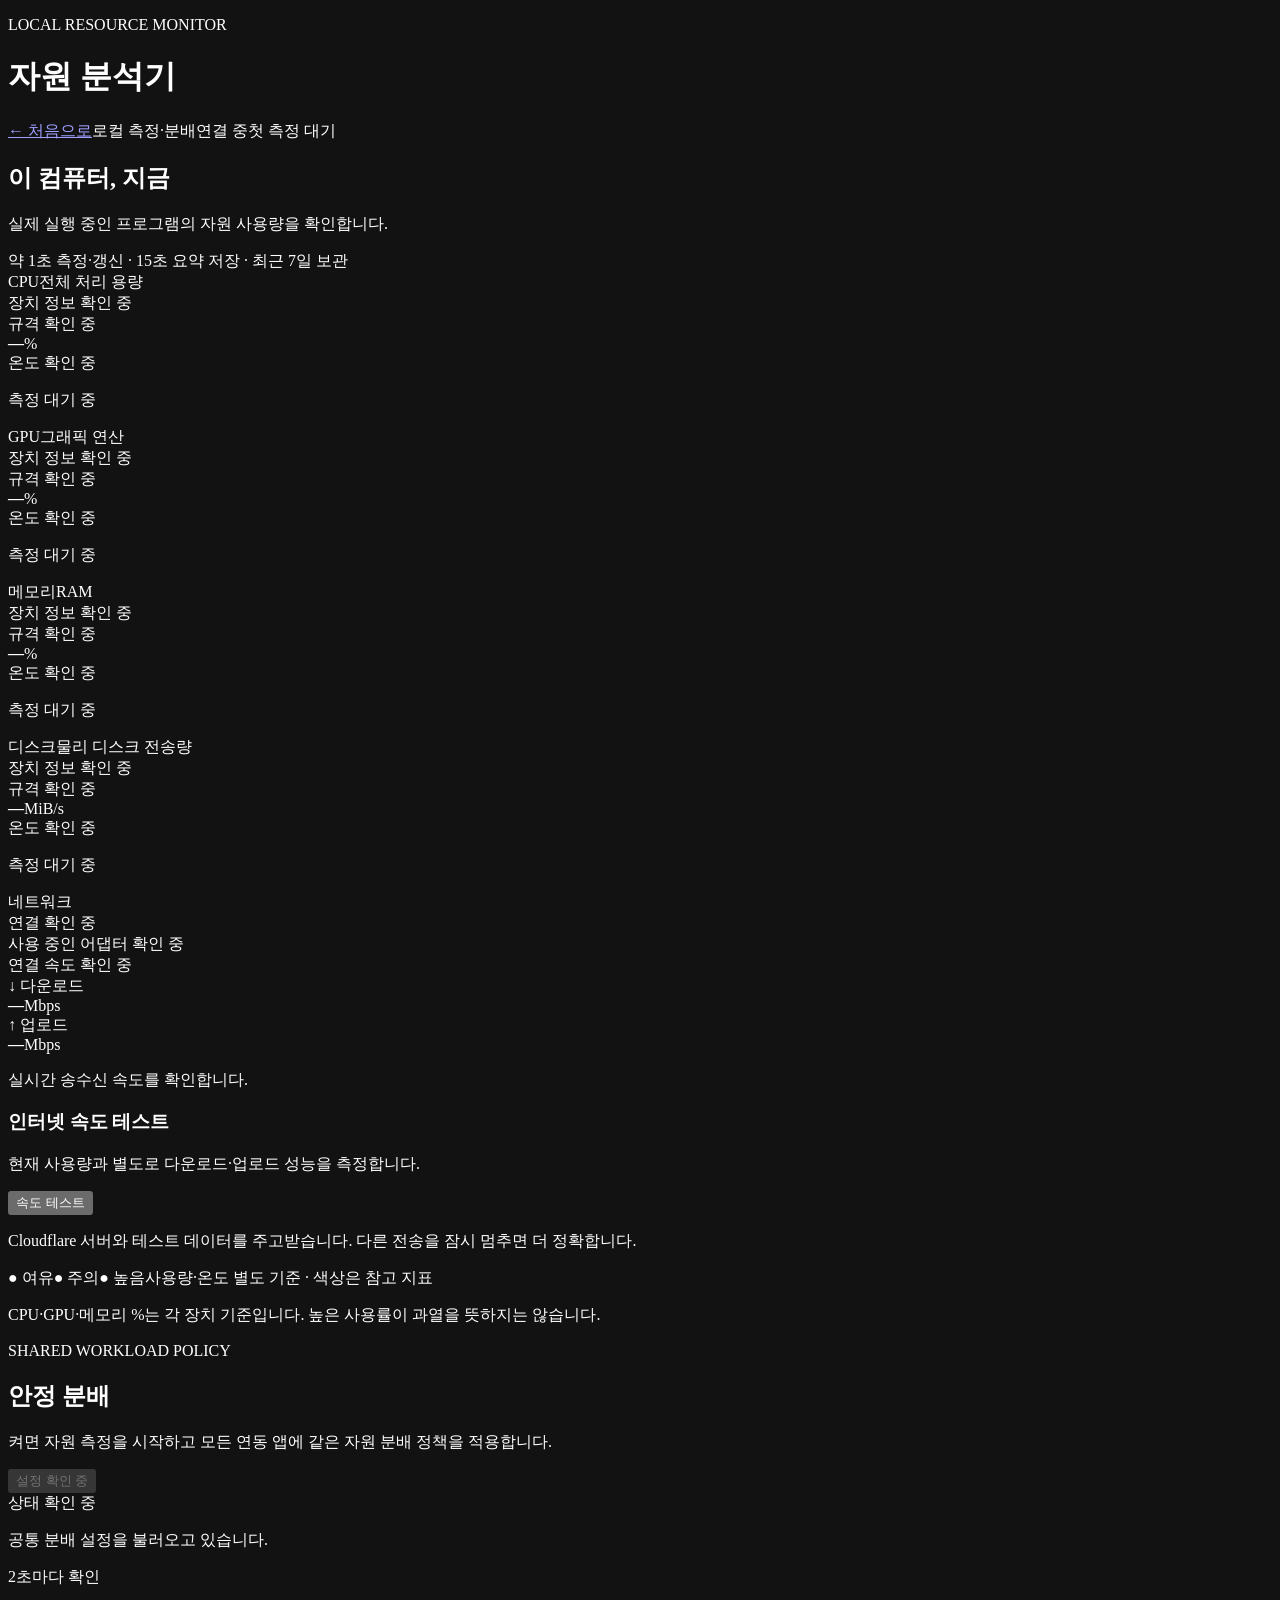
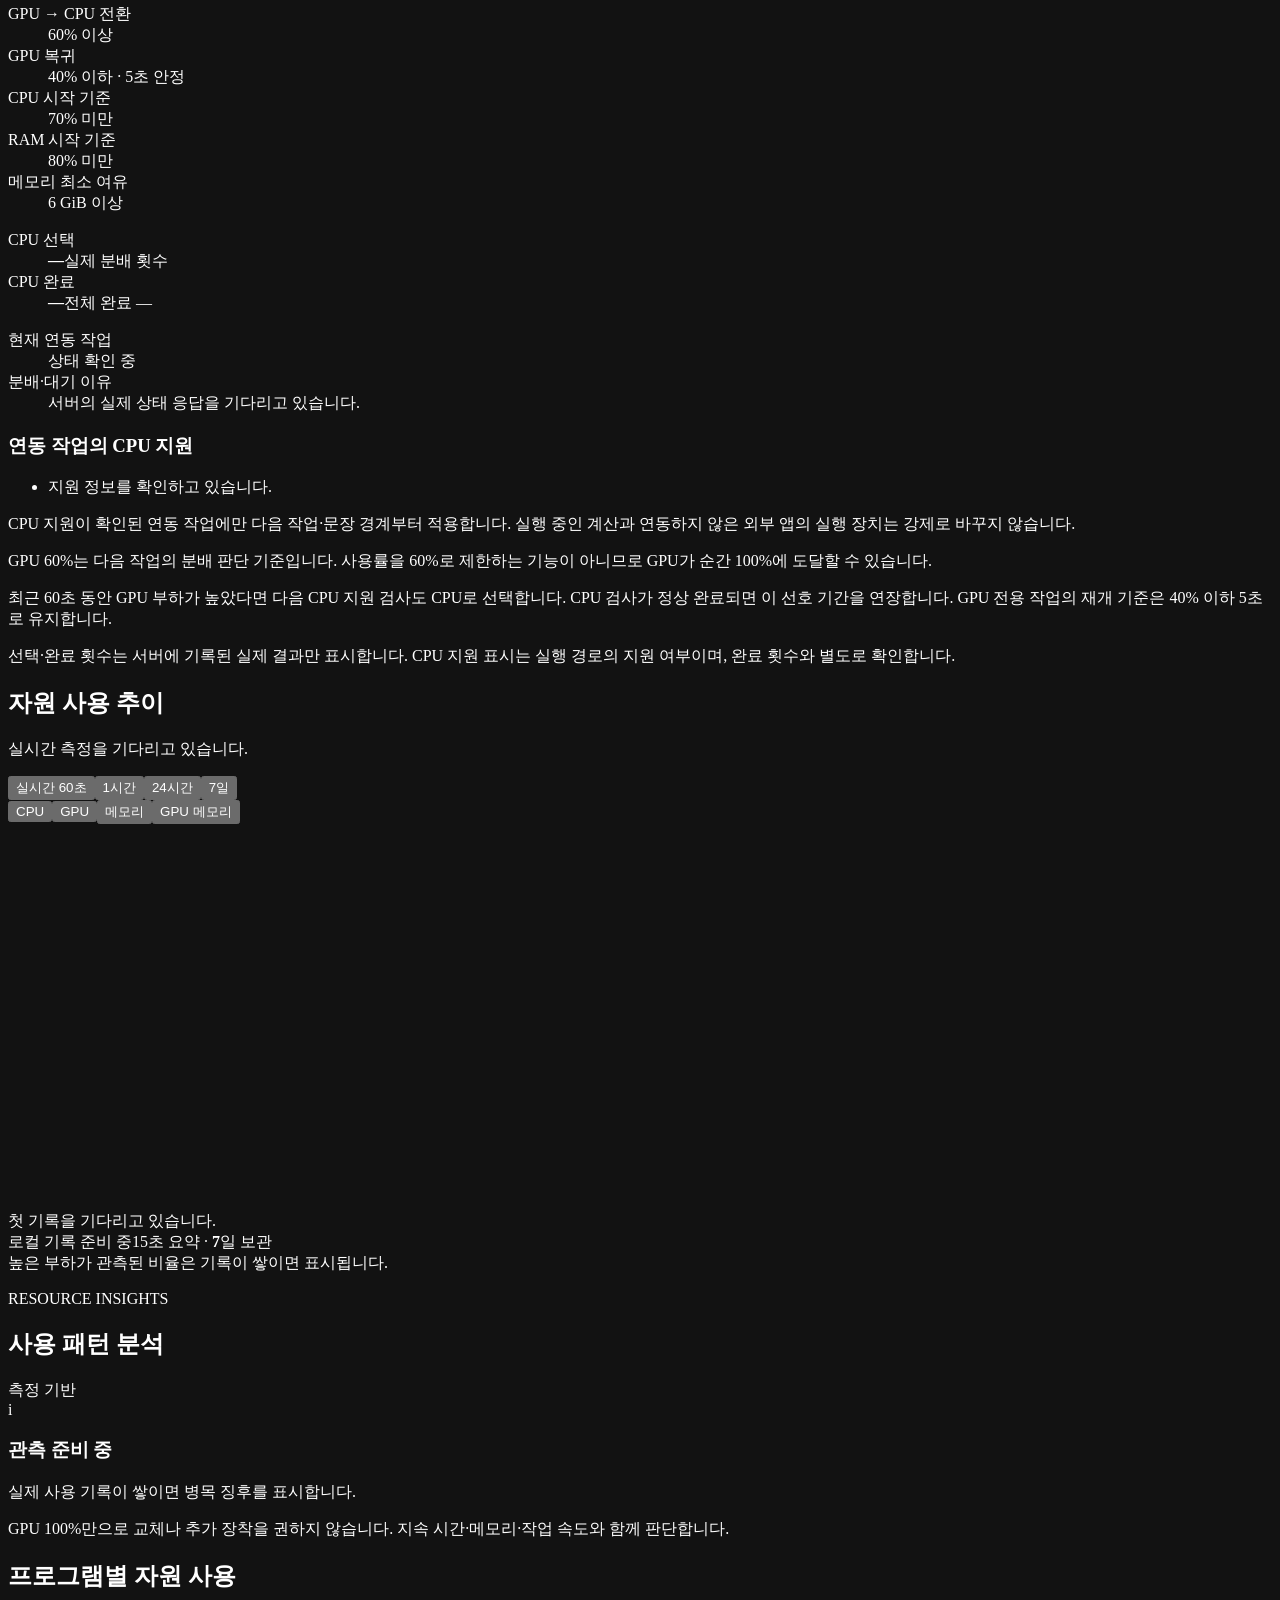
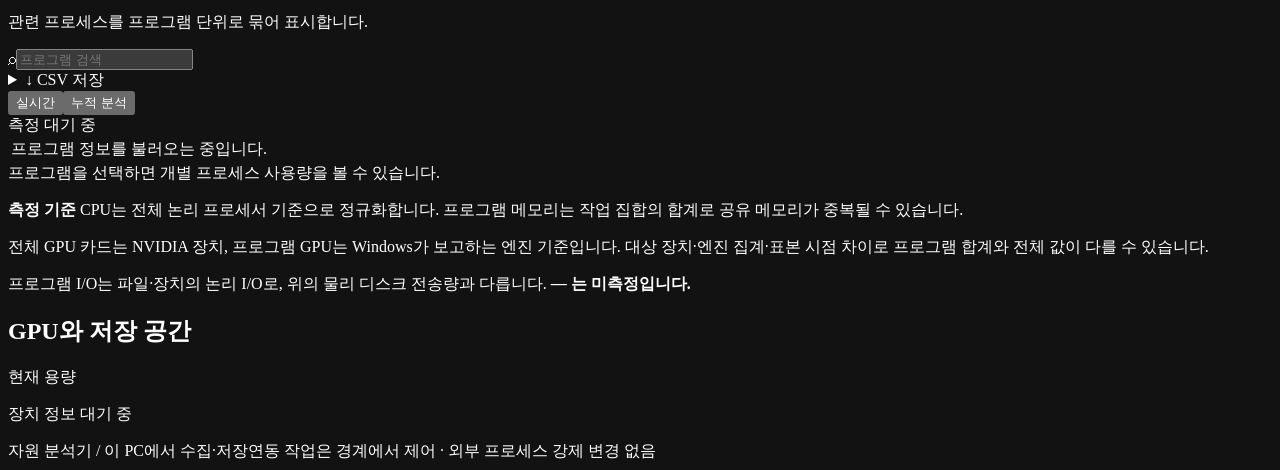
==== static/index.html @ 8bf9bf8e "Add on-demand internet download and upload speed test" ====
<!doctype html>
<html lang="ko">
<head>
  <meta charset="utf-8">
  <meta name="viewport" content="width=device-width, initial-scale=1">
  <meta name="color-scheme" content="dark">
  <meta name="theme-color" content="#10151e">
  <title>자원 분석기</title>
  <link rel="stylesheet" href="/style.css">
  <script src="/app.js" defer></script>
  <script src="/governor.js" defer></script>
  <script type="module" src="/speedtest.mjs"></script>
</head>
<body>
  <div class="app-shell">
    <header class="app-header">
      <div class="brand"><div class="brand-mark" aria-hidden="true"><i></i><i></i><i></i></div><div><p class="eyebrow">LOCAL RESOURCE MONITOR</p><h1>자원 분석기</h1></div></div>
      <div class="header-status"><a class="home-link" href="/">← 처음으로</a><span class="read-only">로컬 측정·분배</span><span id="live-status" class="live-status waiting"><i></i>연결 중</span><span id="last-update" class="muted">첫 측정 대기</span></div>
    </header>

    <main>
      <section class="overview" aria-labelledby="overview-title">
        <div class="section-heading"><div><h2 id="overview-title">이 컴퓨터, 지금</h2><p id="hardware-summary" class="subtle">실제 실행 중인 프로그램의 자원 사용량을 확인합니다.</p></div><span class="poll-label">약 1초 측정·갱신 · 15초 요약 저장 · 최근 7일 보관</span></div>
        <div id="metric-grid" class="metric-grid">
          <article class="metric-card cpu"><div class="metric-label"><span><i></i>CPU</span><span id="cpu-context" class="metric-context">전체 처리 용량</span></div><div class="metric-hardware"><div id="cpu-model" class="metric-model">장치 정보 확인 중</div><div id="cpu-spec" class="metric-spec">규격 확인 중</div></div><div class="metric-value"><strong id="cpu-value">—</strong><span>%</span></div><span id="cpu-temperature" class="metric-temperature unavailable">온도 확인 중</span><div id="cpu-spark" class="sparkline" aria-hidden="true"></div><p id="cpu-detail">측정 대기 중</p></article>
          <article class="metric-card gpu"><div class="metric-label"><span><i></i>GPU</span><span id="gpu-context" class="metric-context">그래픽 연산</span></div><div class="metric-hardware"><div id="gpu-model" class="metric-model">장치 정보 확인 중</div><div id="gpu-spec" class="metric-spec">규격 확인 중</div></div><div class="metric-value"><strong id="gpu-value">—</strong><span id="gpu-unit">%</span></div><span id="gpu-temperature" class="metric-temperature unavailable">온도 확인 중</span><div id="gpu-spark" class="sparkline" aria-hidden="true"></div><p id="gpu-detail">측정 대기 중</p></article>
          <article class="metric-card ram"><div class="metric-label"><span><i></i>메모리</span><span class="metric-context">RAM</span></div><div class="metric-hardware"><div id="ram-model" class="metric-model">장치 정보 확인 중</div><div id="ram-spec" class="metric-spec">규격 확인 중</div></div><div class="metric-value"><strong id="ram-value">—</strong><span>%</span></div><span id="ram-temperature" class="metric-temperature unavailable">온도 확인 중</span><div id="ram-spark" class="sparkline" aria-hidden="true"></div><p id="ram-detail">측정 대기 중</p></article>
          <article class="metric-card disk"><div class="metric-label"><span><i></i>디스크</span><span class="metric-context">물리 디스크 전송량</span></div><div class="metric-hardware"><div id="disk-model" class="metric-model">장치 정보 확인 중</div><div id="disk-spec" class="metric-spec">규격 확인 중</div></div><div class="metric-value"><strong id="disk-value">—</strong><span>MiB/s</span></div><span id="disk-temperature" class="metric-temperature unavailable">온도 확인 중</span><div id="disk-spark" class="sparkline" aria-hidden="true"></div><p id="disk-detail">측정 대기 중</p></article>
        </div>
        <article class="metric-card network-card" aria-labelledby="network-title">
          <div class="network-heading"><div class="metric-label"><span id="network-title"><i></i>네트워크</span></div><span id="network-kind" class="network-kind" data-level="unknown">연결 확인 중</span></div>
          <div class="network-identity"><div id="network-model" class="metric-model">사용 중인 어댑터 확인 중</div><div id="network-link" class="metric-spec">연결 속도 확인 중</div></div>
          <div class="network-rate"><span class="network-direction">↓ 다운로드</span><div><strong id="network-download" data-level="unknown">—</strong><span>Mbps</span></div></div>
          <div class="network-rate"><span class="network-direction">↑ 업로드</span><div><strong id="network-upload" data-level="unknown">—</strong><span>Mbps</span></div></div>
          <p id="network-note" class="network-note">실시간 송수신 속도를 확인합니다.</p>
          <div class="internet-speedtest">
            <div class="speedtest-heading"><div><h3>인터넷 속도 테스트</h3><p>현재 사용량과 별도로 다운로드·업로드 성능을 측정합니다.</p></div><div class="speedtest-actions"><button id="speedtest-start" type="button" aria-controls="speedtest-panel">속도 테스트</button><button id="speedtest-cancel" type="button" hidden>중지</button></div></div>
            <p class="speedtest-disclosure">Cloudflare 서버와 테스트 데이터를 주고받습니다. 다른 전송을 잠시 멈추면 더 정확합니다.</p>
            <div id="speedtest-panel" class="speedtest-panel" aria-busy="false" hidden>
              <p id="speedtest-status" class="speedtest-status" role="status" aria-live="polite" aria-atomic="true">측정 대기</p>
              <progress id="speedtest-progress" aria-label="인터넷 속도 측정 진행 중" hidden></progress>
              <dl class="speedtest-results"><div><dt>↓ 다운로드</dt><dd><strong id="speedtest-download">—</strong><span>Mbps</span></dd></div><div><dt>↑ 업로드</dt><dd><strong id="speedtest-upload">—</strong><span>Mbps</span></dd></div><div><dt>응답 지연</dt><dd><strong id="speedtest-latency">—</strong><span>ms</span></dd></div></dl>
              <p id="speedtest-time" class="speedtest-time"></p>
            </div>
          </div>
        </article>
        <div class="metric-guide"><span class="status-legend"><span data-level="safe">● 여유</span><span data-level="watch">● 주의</span><span data-level="high">● 높음</span></span><span>사용량·온도 별도 기준 · 색상은 참고 지표</span></div>
        <p class="metric-footnote">CPU·GPU·메모리 %는 각 장치 기준입니다. 높은 사용률이 과열을 뜻하지는 않습니다.</p>
      </section>

      <section id="governor-panel" class="panel governor-panel" aria-labelledby="governor-title" aria-busy="false">
        <div class="panel-heading governor-heading">
          <div><p class="eyebrow">SHARED WORKLOAD POLICY</p><h2 id="governor-title">안정 분배</h2><p id="governor-description" class="subtle">켜면 자원 측정을 시작하고 모든 연동 앱에 같은 자원 분배 정책을 적용합니다.</p></div>
          <button id="governor-toggle" class="governor-toggle" type="button" role="switch" aria-checked="false" aria-label="모든 연동 앱의 안정 분배" aria-describedby="governor-status governor-scope" disabled><span class="governor-switch-track" aria-hidden="true"><i></i></span><span id="governor-toggle-label">설정 확인 중</span></button>
        </div>
        <div class="governor-status-line"><span id="governor-mode" class="mini-label">상태 확인 중</span><p id="governor-status" role="status" aria-live="polite" aria-atomic="true">공통 분배 설정을 불러오고 있습니다.</p><span id="governor-updated" class="muted">2초마다 확인</span></div>
        <dl class="governor-thresholds" aria-label="고정 공통 분배 기준">
          <div><dt>GPU → CPU 전환</dt><dd id="governor-gpu-enter">60% 이상</dd></div>
          <div><dt>GPU 복귀</dt><dd id="governor-gpu-exit">40% 이하 · 5초 안정</dd></div>
          <div><dt>CPU 시작 기준</dt><dd id="governor-cpu-limit">70% 미만</dd></div>
          <div><dt>RAM 시작 기준</dt><dd id="governor-ram-limit">80% 미만</dd></div>
          <div><dt>메모리 최소 여유</dt><dd id="governor-ram-free">6 GiB 이상</dd></div>
        </dl>
        <div class="governor-activity">
          <dl class="governor-counters"><div><dt>CPU 선택</dt><dd><strong id="governor-cpu-selected">—</strong><span>실제 분배 횟수</span></dd></div><div><dt>CPU 완료</dt><dd><strong id="governor-cpu-completed">—</strong><span id="governor-total-completed">전체 완료 —</span></dd></div></dl>
          <dl class="governor-current"><div><dt>현재 연동 작업</dt><dd id="governor-active">상태 확인 중</dd></div><div><dt>분배·대기 이유</dt><dd id="governor-reason">서버의 실제 상태 응답을 기다리고 있습니다.</dd></div></dl>
        </div>
        <div class="governor-adapters"><h3>연동 작업의 CPU 지원</h3><ul id="governor-adapters"><li class="subtle">지원 정보를 확인하고 있습니다.</li></ul></div>
        <div class="governor-notes"><p id="governor-scope">CPU 지원이 확인된 연동 작업에만 다음 작업·문장 경계부터 적용합니다. 실행 중인 계산과 연동하지 않은 외부 앱의 실행 장치는 강제로 바꾸지 않습니다.</p><p>GPU 60%는 다음 작업의 분배 판단 기준입니다. 사용률을 60%로 제한하는 기능이 아니므로 GPU가 순간 100%에 도달할 수 있습니다.</p><p>최근 60초 동안 GPU 부하가 높았다면 다음 CPU 지원 검사도 CPU로 선택합니다. CPU 검사가 정상 완료되면 이 선호 기간을 연장합니다. GPU 전용 작업의 재개 기준은 40% 이하 5초로 유지합니다.</p><p>선택·완료 횟수는 서버에 기록된 실제 결과만 표시합니다. CPU 지원 표시는 실행 경로의 지원 여부이며, 완료 횟수와 별도로 확인합니다.</p></div>
        <p id="governor-error" class="governor-error" role="alert" hidden></p>
      </section>

      <section class="analysis-grid">
        <article class="panel chart-panel" aria-labelledby="trend-title">
          <div class="panel-heading" style="flex-wrap:wrap"><div><h2 id="trend-title">자원 사용 추이</h2><p id="chart-caption" class="subtle">실시간 측정을 기다리고 있습니다.</p></div><div class="range-switch" role="group" aria-label="기록 기간"><button type="button" data-live-range class="active" aria-pressed="true">실시간 60초</button><button type="button" data-minutes="60" aria-pressed="false">1시간</button><button type="button" data-minutes="1440" aria-pressed="false">24시간</button><button type="button" data-minutes="10080" aria-pressed="false">7일</button></div></div>
          <div class="chart-legend" id="chart-legend" aria-label="그래프 항목"><button data-series="cpu_pct" aria-pressed="true"><i class="cpu-dot"></i>CPU</button><button data-series="gpu_pct" aria-pressed="true"><i class="gpu-dot"></i>GPU</button><button data-series="ram_pct" aria-pressed="true"><i class="ram-dot"></i>메모리</button><button data-series="vram_pct" aria-pressed="false" class="off"><i class="vram-dot"></i>GPU 메모리</button></div>
          <div id="chart-wrap" class="chart-wrap"><svg id="history-chart" viewBox="0 0 760 230" role="img" aria-label="최근 자원 사용률 추이 그래프"></svg><div id="chart-empty" class="chart-empty">첫 기록을 기다리고 있습니다.</div><div id="chart-tooltip" class="chart-tooltip" hidden></div></div>
          <div class="chart-bottom"><span id="recording-detail"><i class="record-dot"></i>로컬 기록 준비 중</span><span>15초 요약 · <b id="retention-days">7</b>일 보관</span></div>
          <div id="pressure-summary" class="pressure-summary">높은 부하가 관측된 비율은 기록이 쌓이면 표시됩니다.</div>
        </article>
        <aside class="panel insight-panel" aria-labelledby="insights-title"><div class="panel-heading"><div><p class="eyebrow">RESOURCE INSIGHTS</p><h2 id="insights-title">사용 패턴 분석</h2></div><span class="mini-label">측정 기반</span></div><div id="insights" class="insights"><div class="insight"><span class="insight-icon">i</span><div><h3>관측 준비 중</h3><p>실제 사용 기록이 쌓이면 병목 징후를 표시합니다.</p></div></div></div><p class="insight-note">GPU 100%만으로 교체나 추가 장착을 권하지 않습니다. 지속 시간·메모리·작업 속도와 함께 판단합니다.</p></aside>
      </section>

      <section class="panel programs-panel" aria-labelledby="programs-title">
        <div class="panel-heading programs-heading"><div><h2 id="programs-title">프로그램별 자원 사용</h2><p class="subtle">관련 프로세스를 프로그램 단위로 묶어 표시합니다.</p></div><div class="table-actions"><label class="search"><span aria-hidden="true">⌕</span><input id="program-search" type="search" placeholder="프로그램 검색" aria-label="프로그램 이름 검색" autocomplete="off"></label><details class="export-menu"><summary><span aria-hidden="true">↓</span> CSV 저장</summary><div><a id="export-system" href="/api/export.csv?kind=system&amp;minutes=60" download>전체 자원 기록</a><a id="export-groups" href="/api/export.csv?kind=groups&amp;minutes=60" download>프로그램별 기록</a></div></details></div></div>
        <div class="table-toolbar"><div class="table-tabs" role="group" aria-label="프로그램 표 종류"><button id="tab-live" data-mode="live" class="active" aria-pressed="true">실시간</button><button id="tab-history" data-mode="history" aria-pressed="false">누적 분석</button></div><span id="program-count" class="subtle">측정 대기 중</span></div>
        <div class="table-scroll" tabindex="0" aria-label="프로그램별 사용량 표, 가로 스크롤 가능"><table id="program-table"><thead id="program-thead"></thead><tbody id="program-tbody"><tr><td class="table-empty">프로그램 정보를 불러오는 중입니다.</td></tr></tbody></table></div>
        <div id="table-summary" class="table-summary">프로그램을 선택하면 개별 프로세스 사용량을 볼 수 있습니다.</div>
        <div class="measurement-notes"><p><b>측정 기준</b> CPU는 전체 논리 프로세서 기준으로 정규화합니다. 프로그램 메모리는 작업 집합의 합계로 공유 메모리가 중복될 수 있습니다.</p><p>전체 GPU 카드는 NVIDIA 장치, 프로그램 GPU는 Windows가 보고하는 엔진 기준입니다. 대상 장치·엔진 집계·표본 시점 차이로 프로그램 합계와 전체 값이 다를 수 있습니다.</p><p>프로그램 I/O는 파일·장치의 논리 I/O로, 위의 물리 디스크 전송량과 다릅니다. <b>— 는 미측정입니다.</b></p></div>
      </section>

      <section class="details-grid" id="device-details">
        <article class="panel device-panel" aria-labelledby="devices-title"><div class="panel-heading"><h2 id="devices-title">GPU와 저장 공간</h2><span class="mini-label">현재 용량</span></div><div id="gpu-devices" class="gpu-devices"><p class="subtle">장치 정보 대기 중</p></div><div id="disk-devices" class="disk-devices"></div></article>
        <article id="voice-panel" class="panel voice-panel" aria-labelledby="voice-title" hidden><div class="panel-heading"><h2 id="voice-title">마이시아 음성 생성</h2><span id="voice-state" class="mini-label">상태 확인 중</span></div><div id="voice-content"><p class="subtle">기존 작업의 상태 기록을 읽고 있습니다.</p></div><p class="voice-note">현재 생성 작업을 종료하거나 설정을 바꾸지 않습니다.</p></article>
      </section>
      <div id="errors-banner" class="errors-banner" hidden></div>
    </main>
    <footer><span>자원 분석기 <span class="footer-divider">/</span> 이 PC에서 수집·저장</span><span>연동 작업은 경계에서 제어 · 외부 프로세스 강제 변경 없음</span></footer>
  </div>
  <dialog id="process-dialog"><div class="dialog-top"><div><p class="eyebrow">PROCESS DETAILS</p><h2 id="dialog-title">프로세스 상세</h2><p id="dialog-subtitle" class="subtle"></p></div><button id="dialog-close" type="button" aria-label="프로세스 상세 닫기">×</button></div><div class="dialog-stats" id="dialog-stats"></div><div class="table-scroll"><table class="process-table"><thead><tr><th>프로세스 / PID</th><th>CPU</th><th>메모리</th><th>GPU</th><th>I/O</th></tr></thead><tbody id="process-tbody"></tbody></table></div><p class="dialog-note">실행 파일명과 필요한 스크립트 이름만 표시합니다. 전체 명령행이나 인증정보는 표시하지 않습니다.</p></dialog>
</body>
</html>
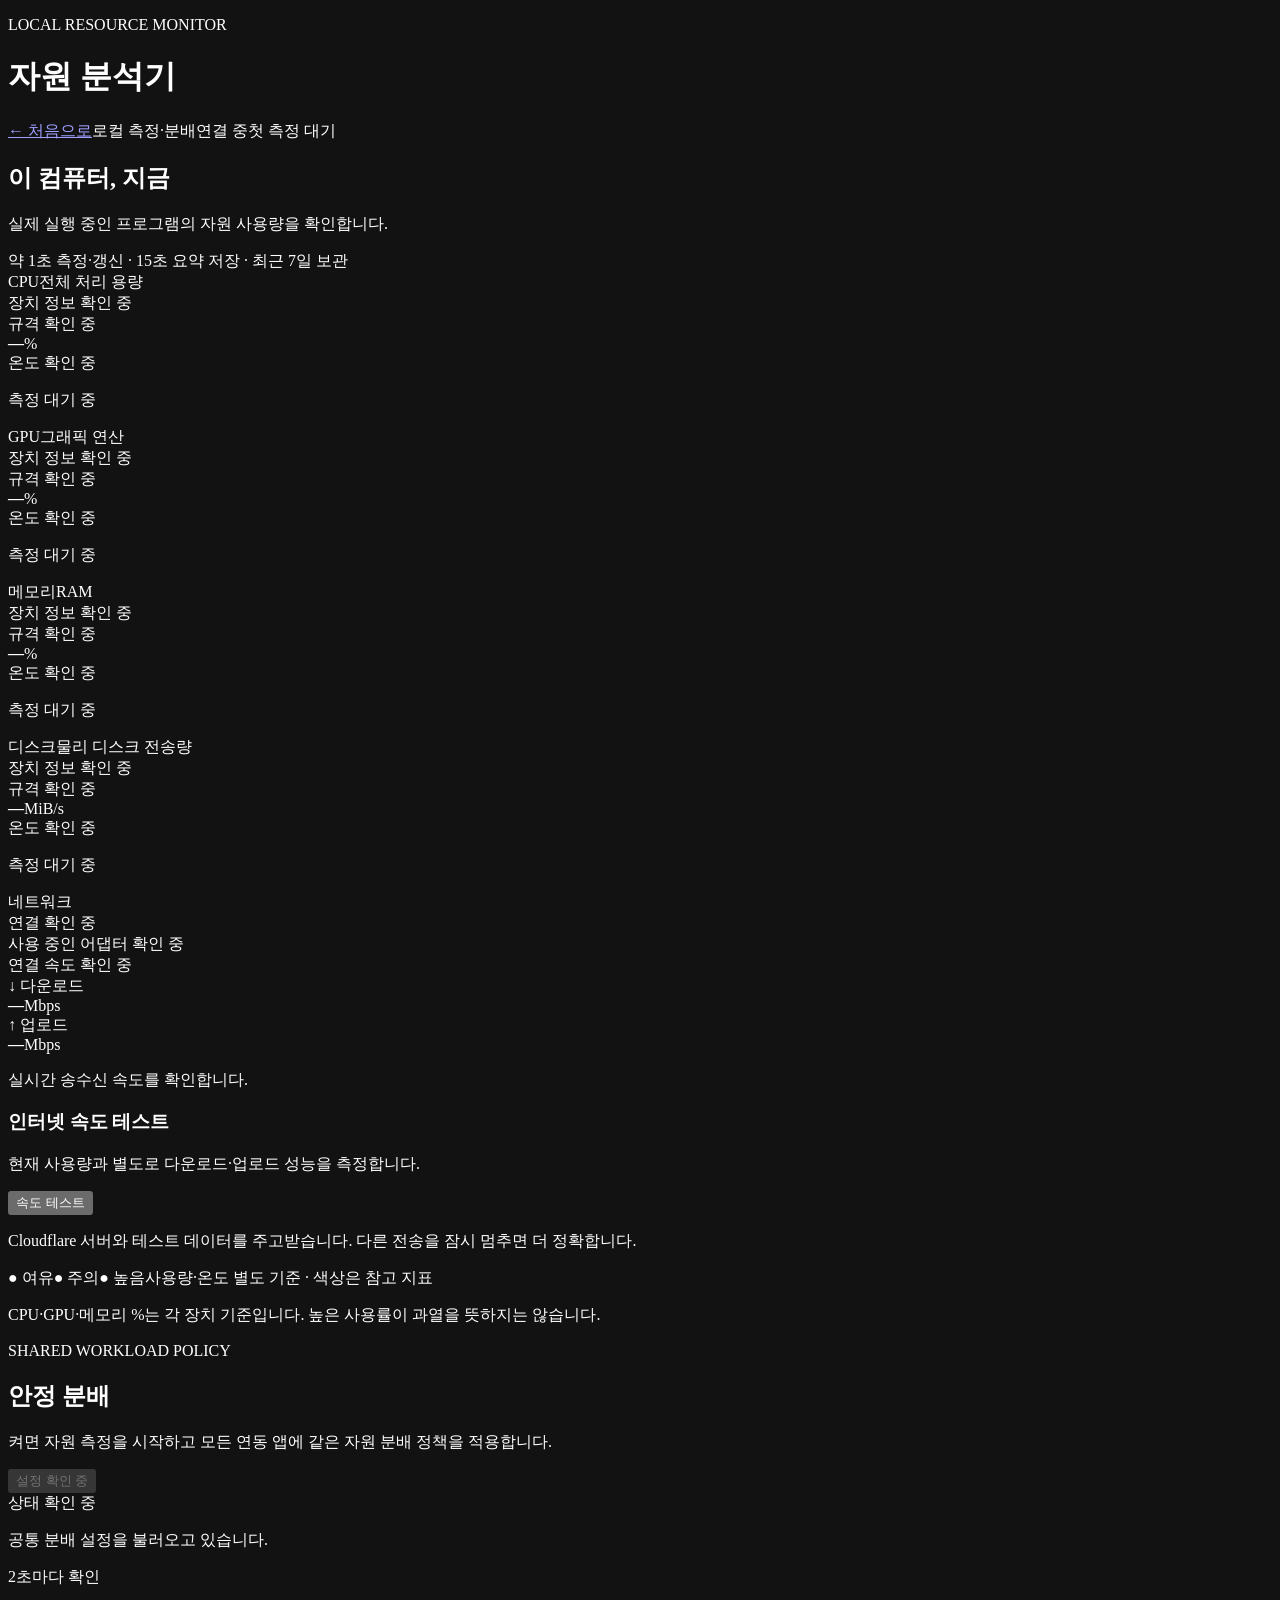
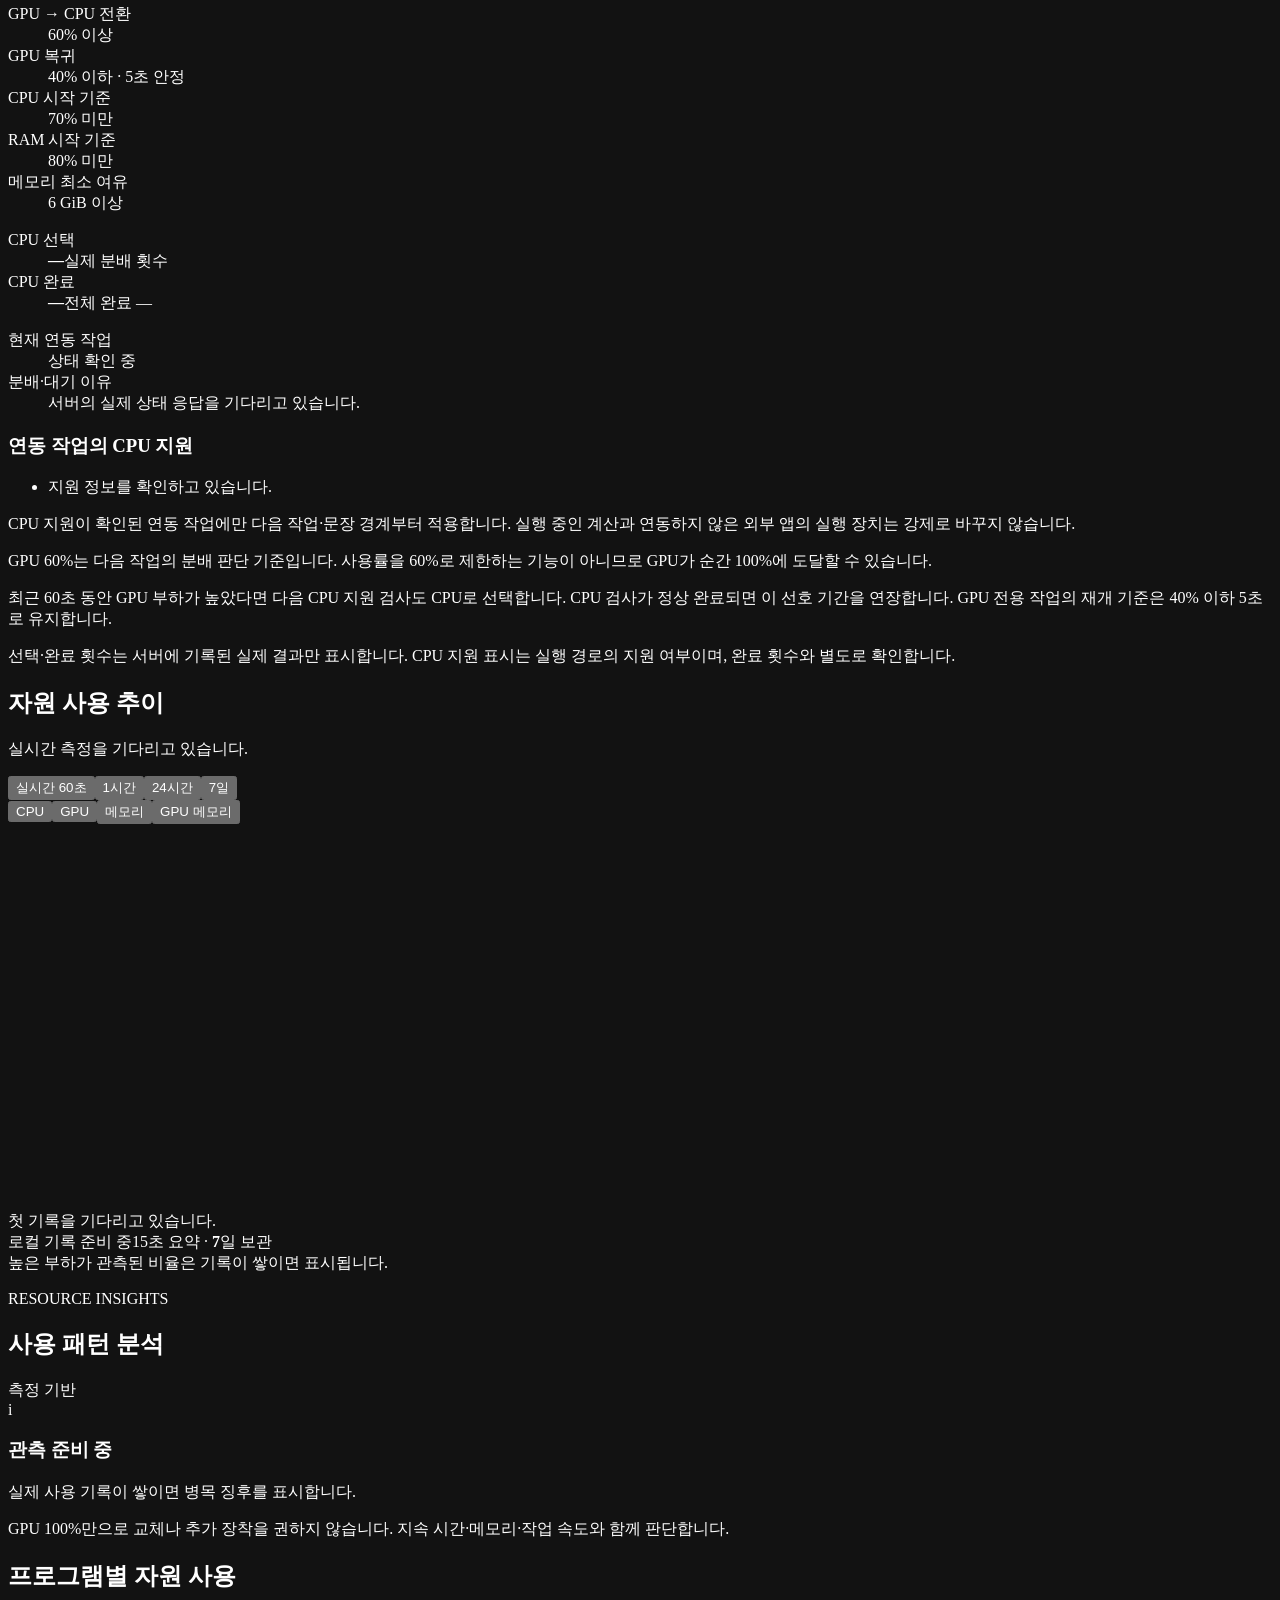
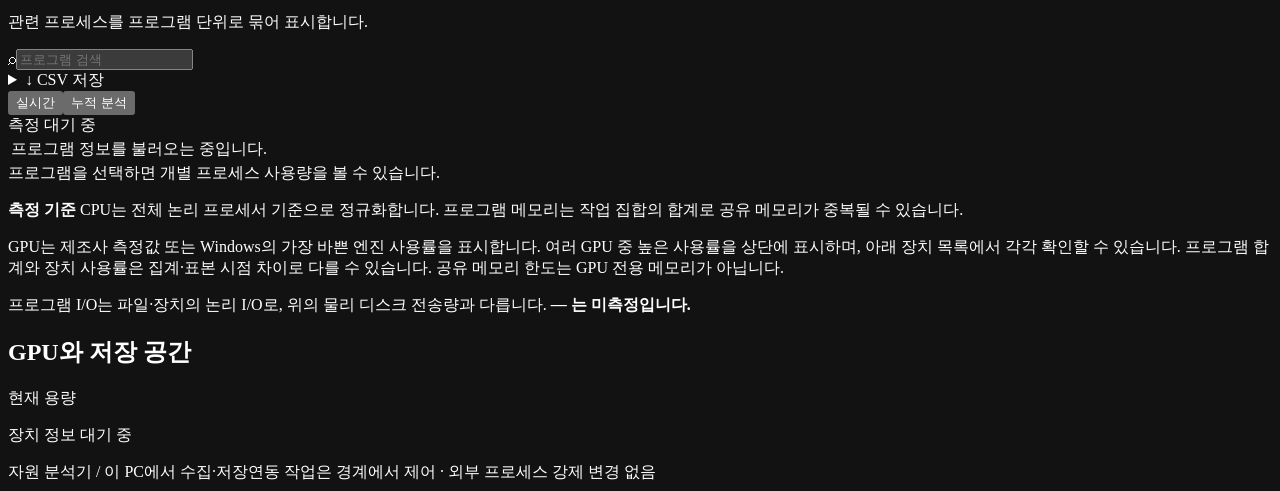
==== commit 6a22445a: "Fix GPU monitoring across Windows hardware vendors" ====
--- a/static/index.html
+++ b/static/index.html
@@ -86,7 +86,7 @@
         <div class="table-toolbar"><div class="table-tabs" role="group" aria-label="프로그램 표 종류"><button id="tab-live" data-mode="live" class="active" aria-pressed="true">실시간</button><button id="tab-history" data-mode="history" aria-pressed="false">누적 분석</button></div><span id="program-count" class="subtle">측정 대기 중</span></div>
         <div class="table-scroll" tabindex="0" aria-label="프로그램별 사용량 표, 가로 스크롤 가능"><table id="program-table"><thead id="program-thead"></thead><tbody id="program-tbody"><tr><td class="table-empty">프로그램 정보를 불러오는 중입니다.</td></tr></tbody></table></div>
         <div id="table-summary" class="table-summary">프로그램을 선택하면 개별 프로세스 사용량을 볼 수 있습니다.</div>
-        <div class="measurement-notes"><p><b>측정 기준</b> CPU는 전체 논리 프로세서 기준으로 정규화합니다. 프로그램 메모리는 작업 집합의 합계로 공유 메모리가 중복될 수 있습니다.</p><p>전체 GPU 카드는 NVIDIA 장치, 프로그램 GPU는 Windows가 보고하는 엔진 기준입니다. 대상 장치·엔진 집계·표본 시점 차이로 프로그램 합계와 전체 값이 다를 수 있습니다.</p><p>프로그램 I/O는 파일·장치의 논리 I/O로, 위의 물리 디스크 전송량과 다릅니다. <b>— 는 미측정입니다.</b></p></div>
+        <div class="measurement-notes"><p><b>측정 기준</b> CPU는 전체 논리 프로세서 기준으로 정규화합니다. 프로그램 메모리는 작업 집합의 합계로 공유 메모리가 중복될 수 있습니다.</p><p>GPU는 제조사 측정값 또는 Windows의 가장 바쁜 엔진 사용률을 표시합니다. 여러 GPU 중 높은 사용률을 상단에 표시하며, 아래 장치 목록에서 각각 확인할 수 있습니다. 프로그램 합계와 장치 사용률은 집계·표본 시점 차이로 다를 수 있습니다. 공유 메모리 한도는 GPU 전용 메모리가 아닙니다.</p><p>프로그램 I/O는 파일·장치의 논리 I/O로, 위의 물리 디스크 전송량과 다릅니다. <b>— 는 미측정입니다.</b></p></div>
       </section>
 
       <section class="details-grid" id="device-details">
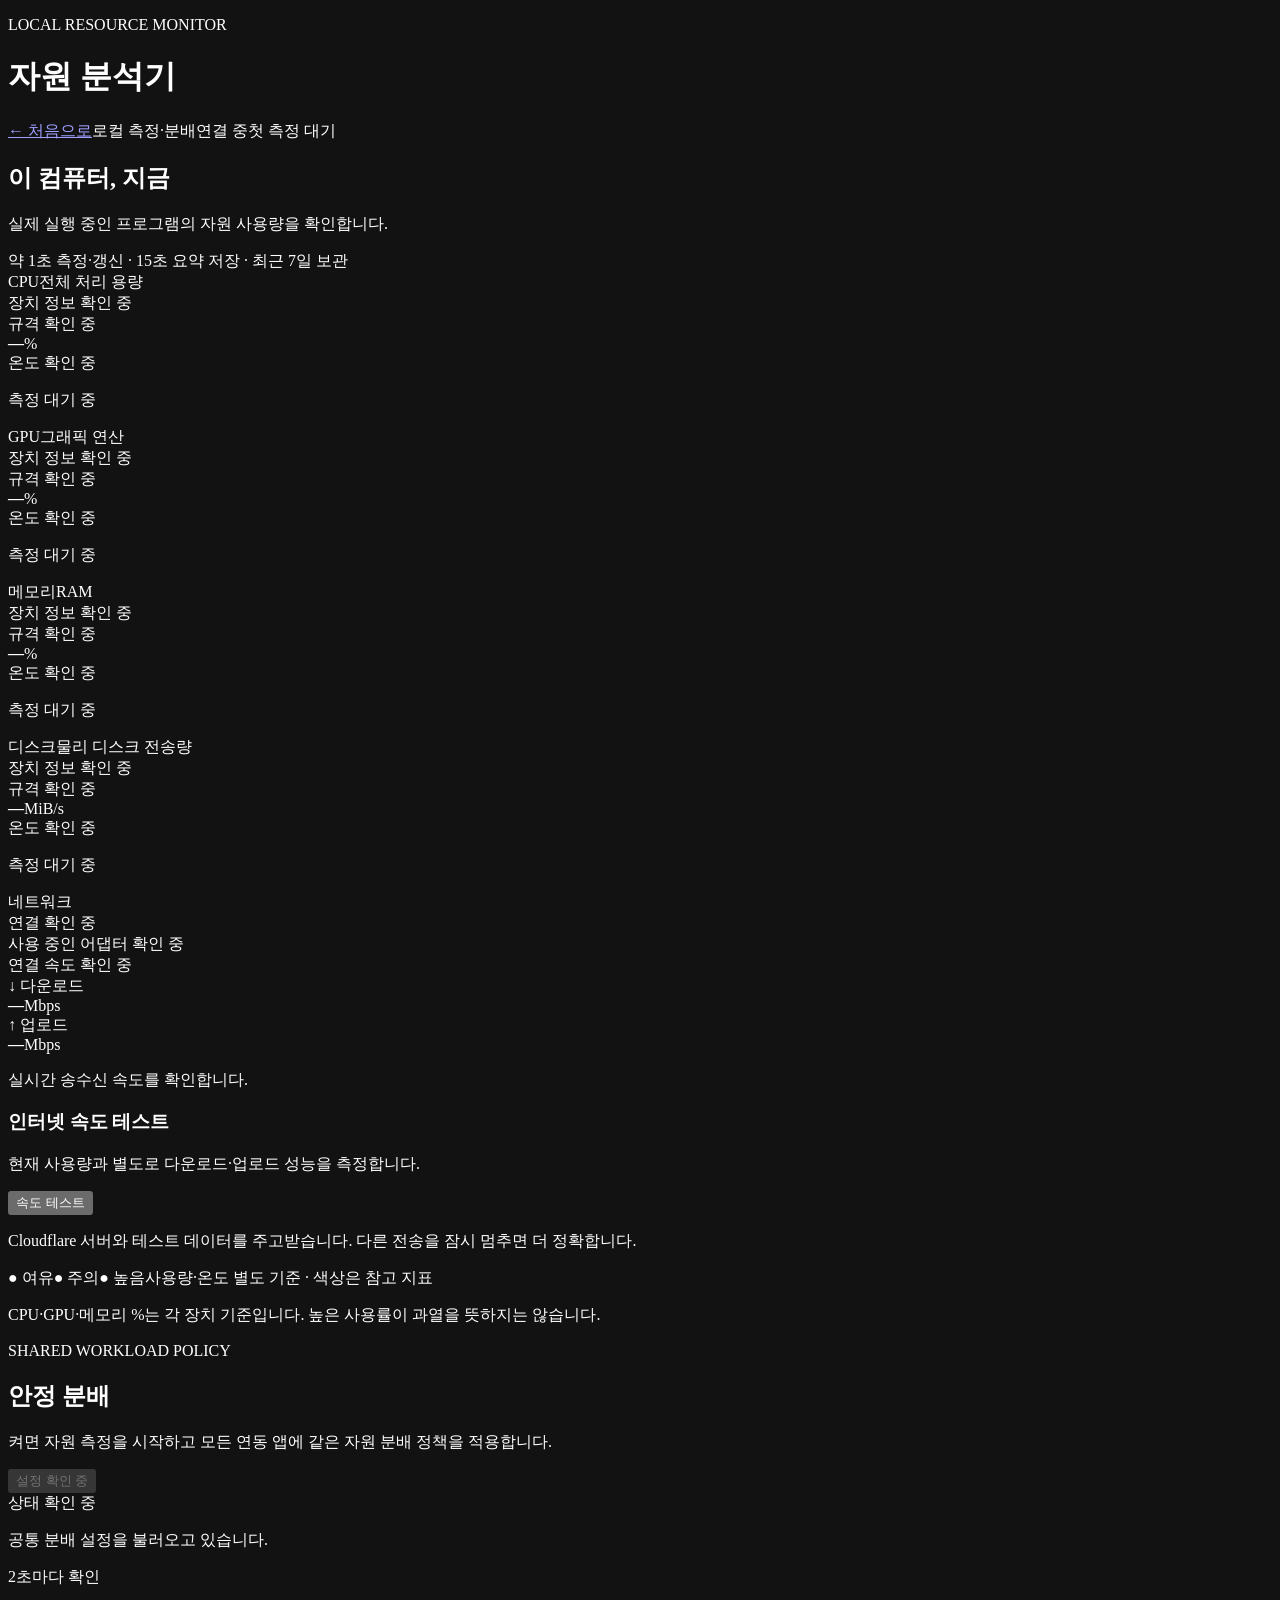
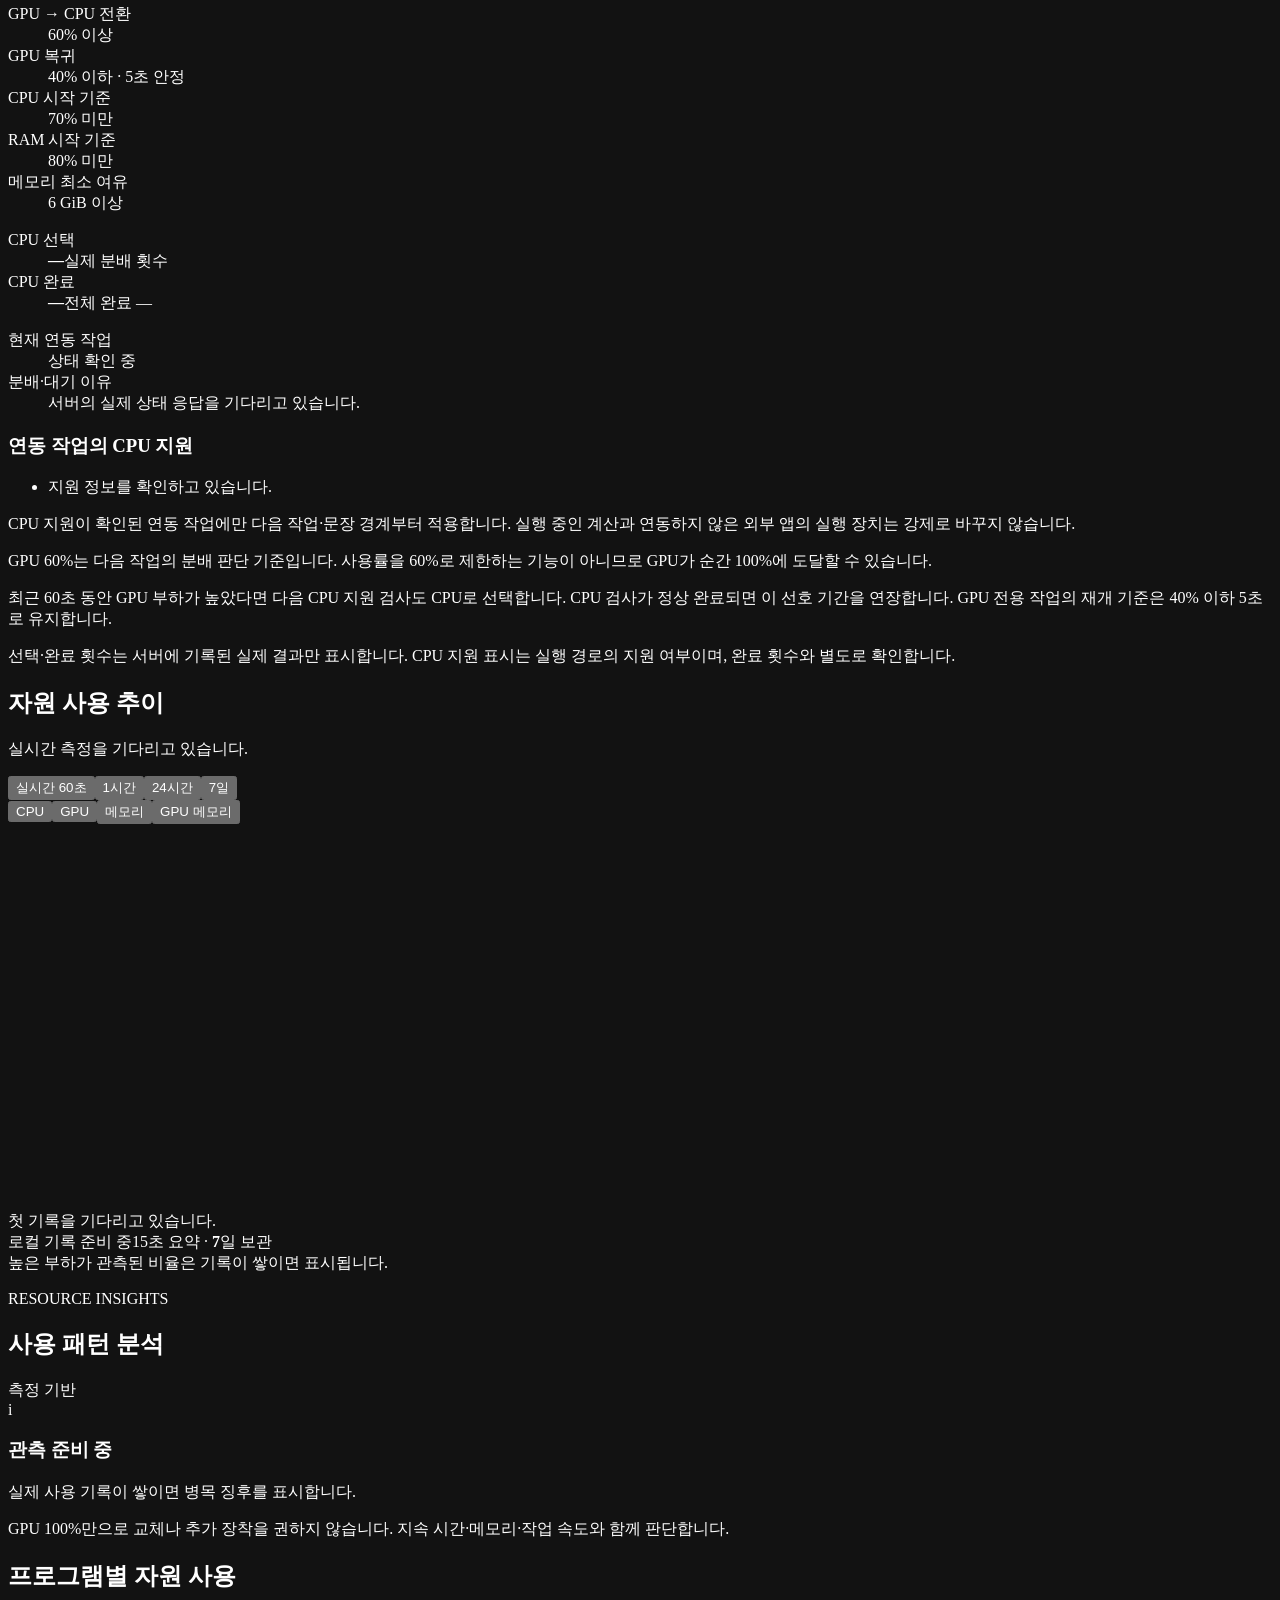
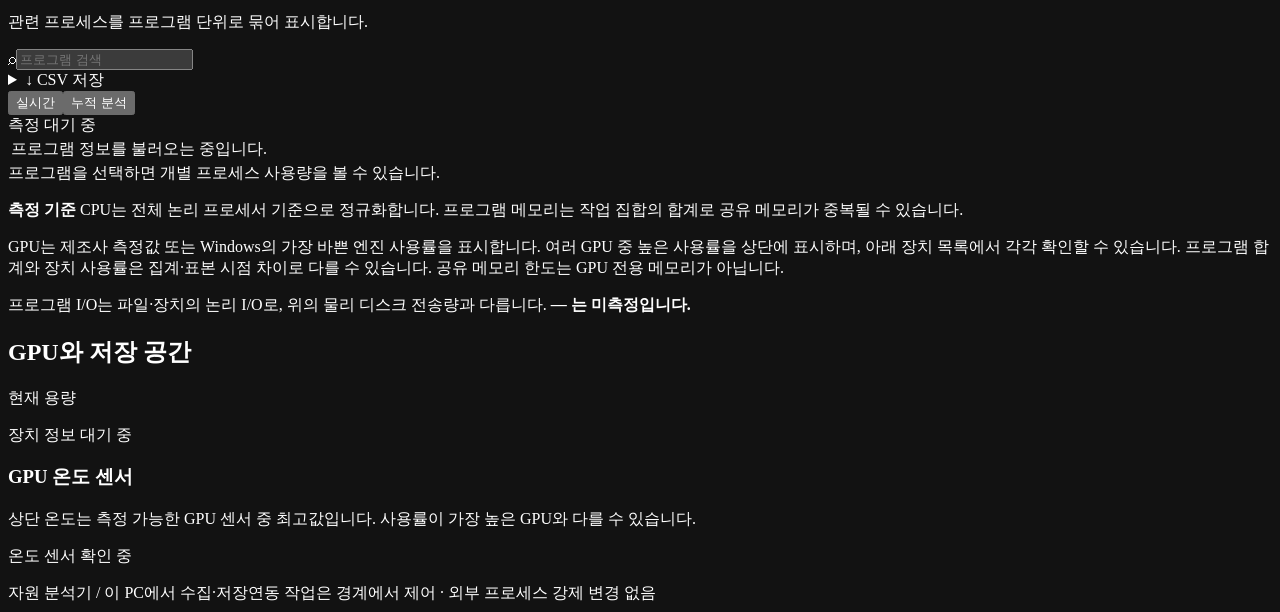
==== commit bc975622: "Enable GPU temperatures and bundle the official PawnIO installer" ====
--- a/static/index.html
+++ b/static/index.html
@@ -90,7 +90,7 @@
       </section>
 
       <section class="details-grid" id="device-details">
-        <article class="panel device-panel" aria-labelledby="devices-title"><div class="panel-heading"><h2 id="devices-title">GPU와 저장 공간</h2><span class="mini-label">현재 용량</span></div><div id="gpu-devices" class="gpu-devices"><p class="subtle">장치 정보 대기 중</p></div><div id="disk-devices" class="disk-devices"></div></article>
+        <article class="panel device-panel" aria-labelledby="devices-title"><div class="panel-heading"><h2 id="devices-title">GPU와 저장 공간</h2><span class="mini-label">현재 용량</span></div><div id="gpu-devices" class="gpu-devices"><p class="subtle">장치 정보 대기 중</p></div><h3>GPU 온도 센서</h3><p class="subtle">상단 온도는 측정 가능한 GPU 센서 중 최고값입니다. 사용률이 가장 높은 GPU와 다를 수 있습니다.</p><div id="gpu-temperature-sensors"><p class="subtle">온도 센서 확인 중</p></div><div id="disk-devices" class="disk-devices"></div></article>
         <article id="voice-panel" class="panel voice-panel" aria-labelledby="voice-title" hidden><div class="panel-heading"><h2 id="voice-title">마이시아 음성 생성</h2><span id="voice-state" class="mini-label">상태 확인 중</span></div><div id="voice-content"><p class="subtle">기존 작업의 상태 기록을 읽고 있습니다.</p></div><p class="voice-note">현재 생성 작업을 종료하거나 설정을 바꾸지 않습니다.</p></article>
       </section>
       <div id="errors-banner" class="errors-banner" hidden></div>
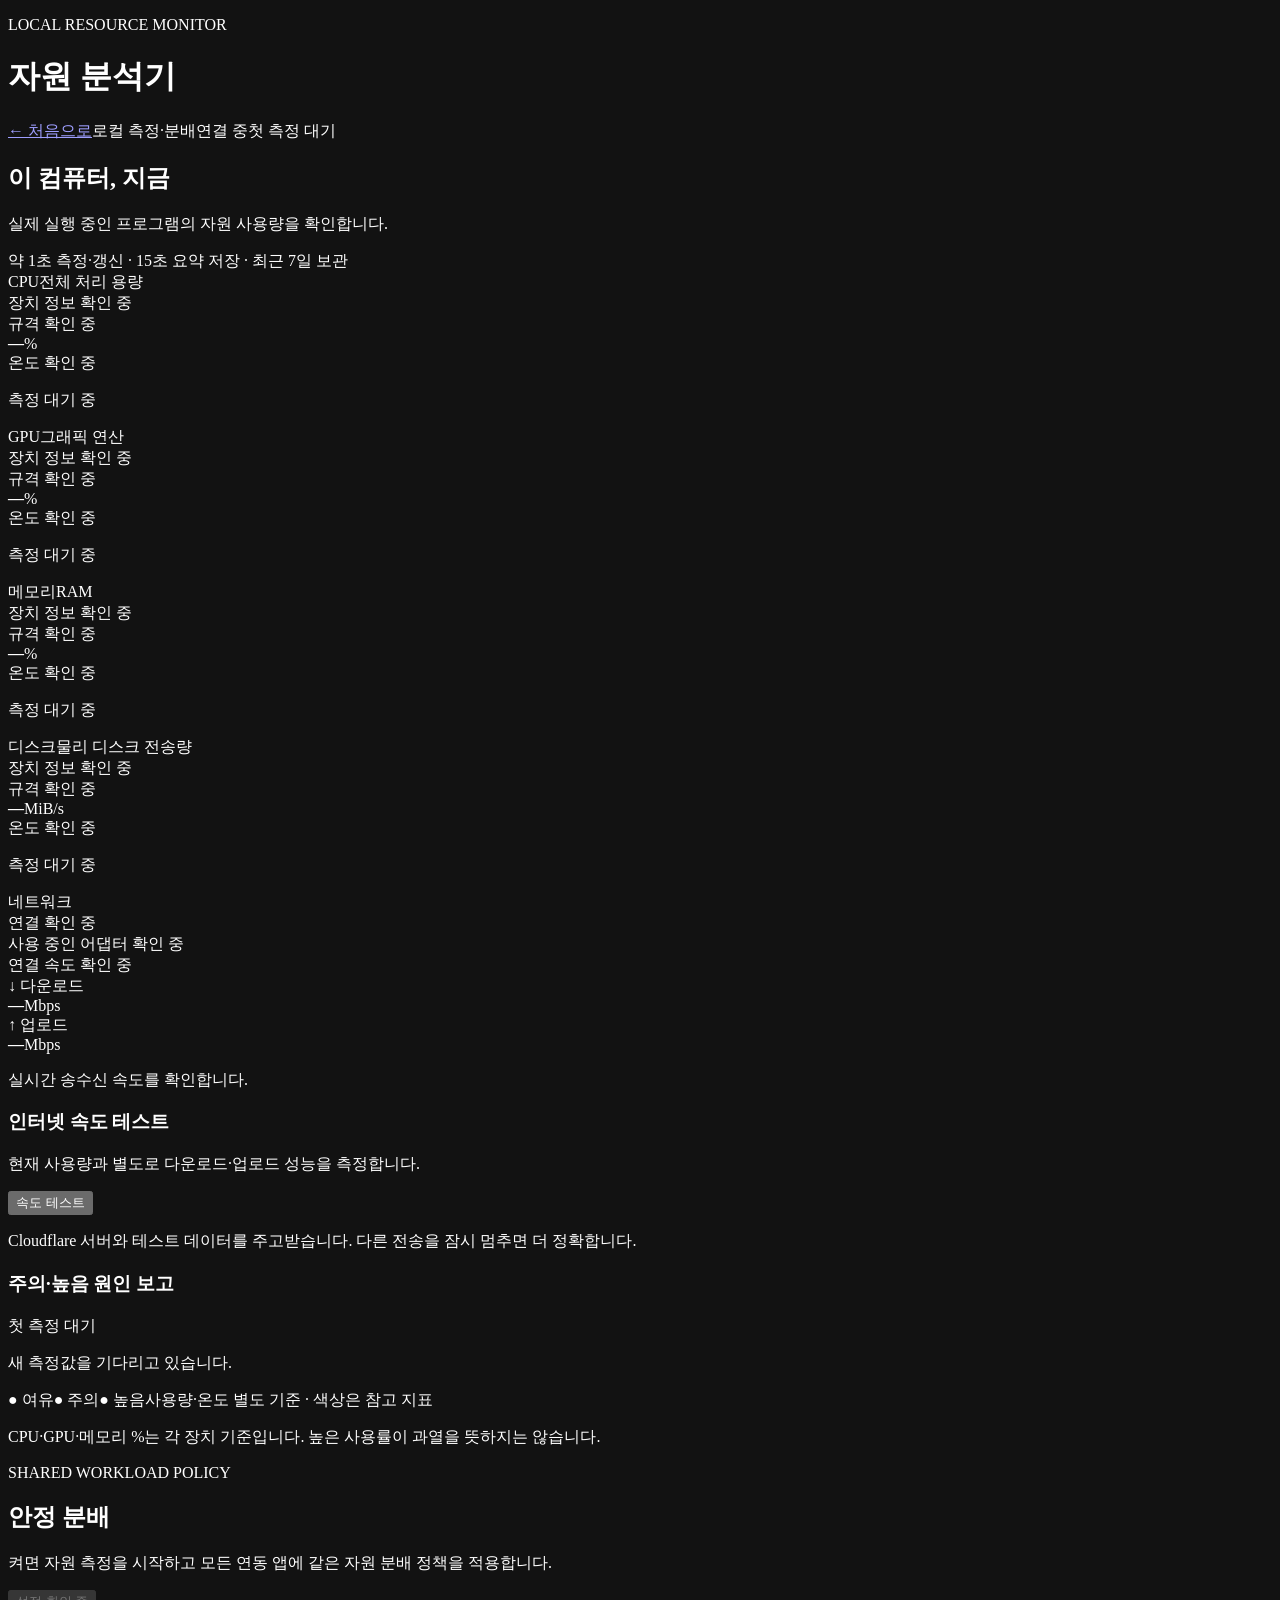
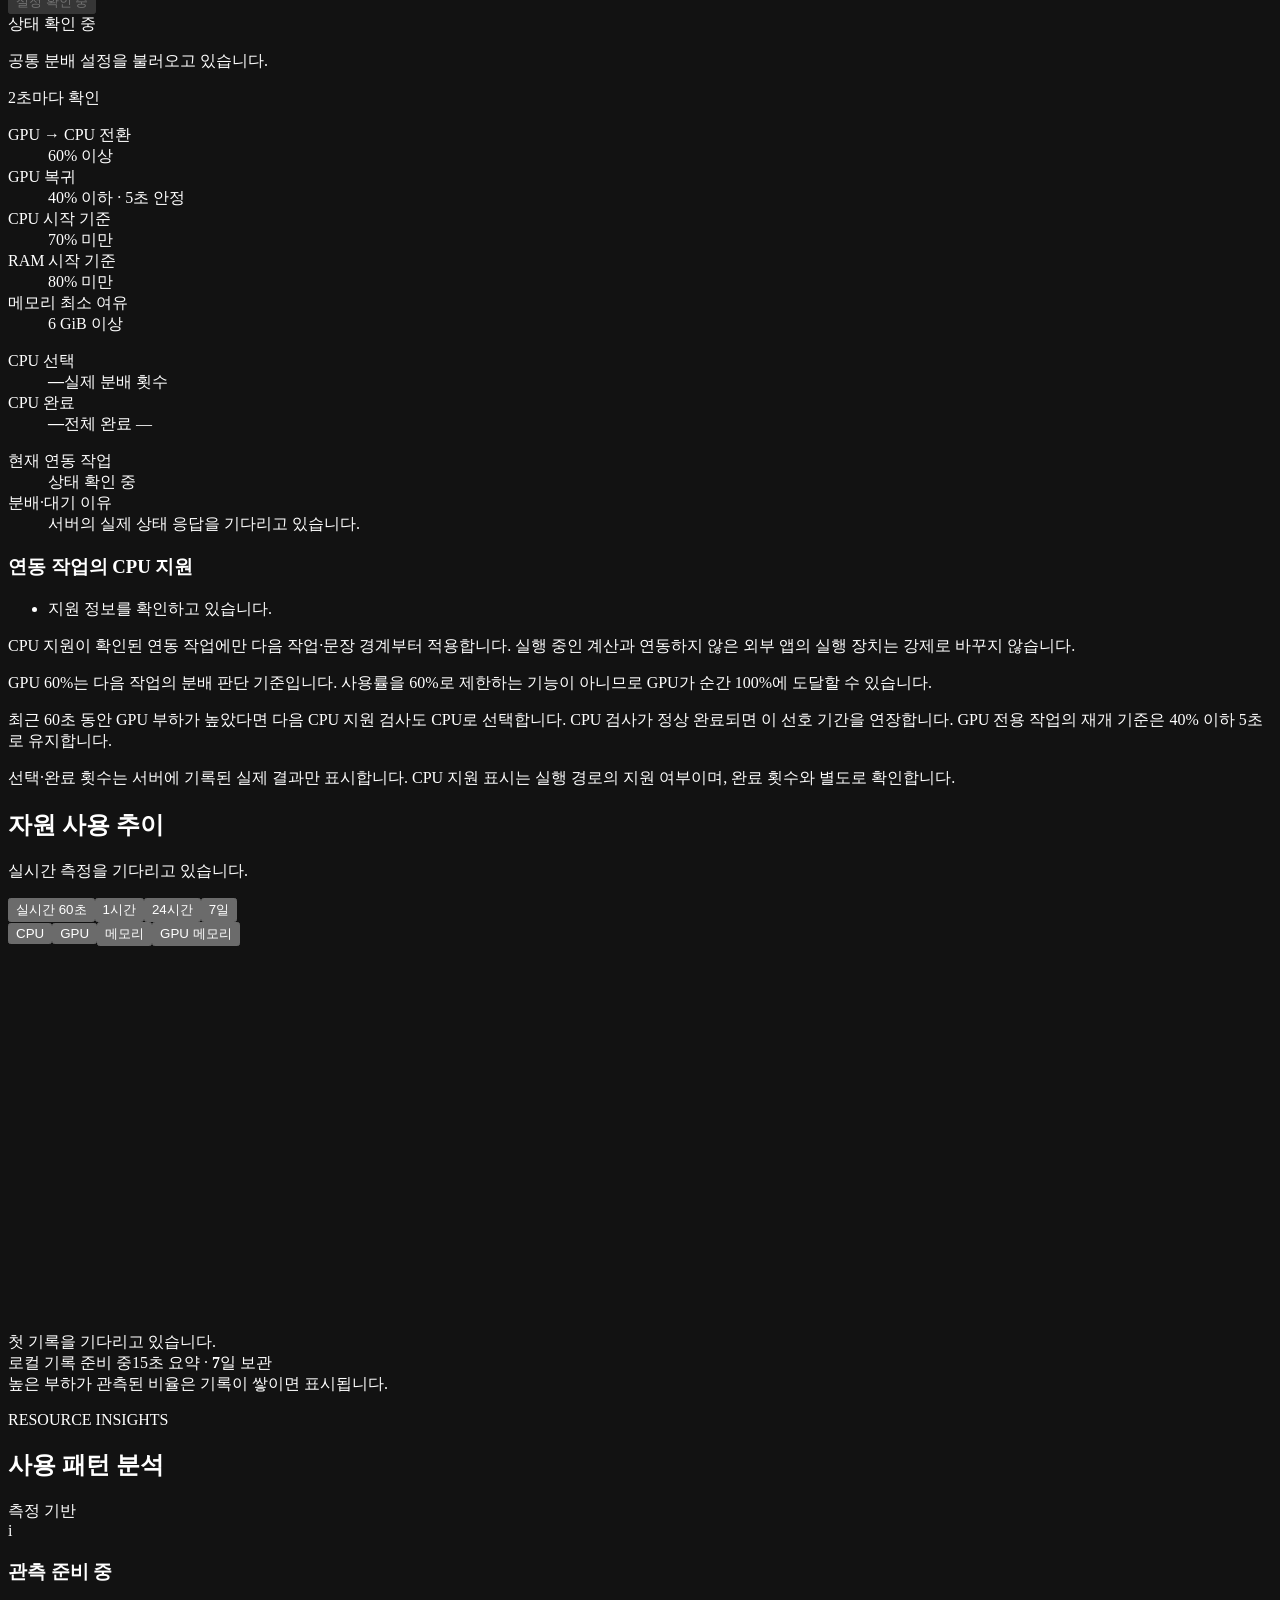
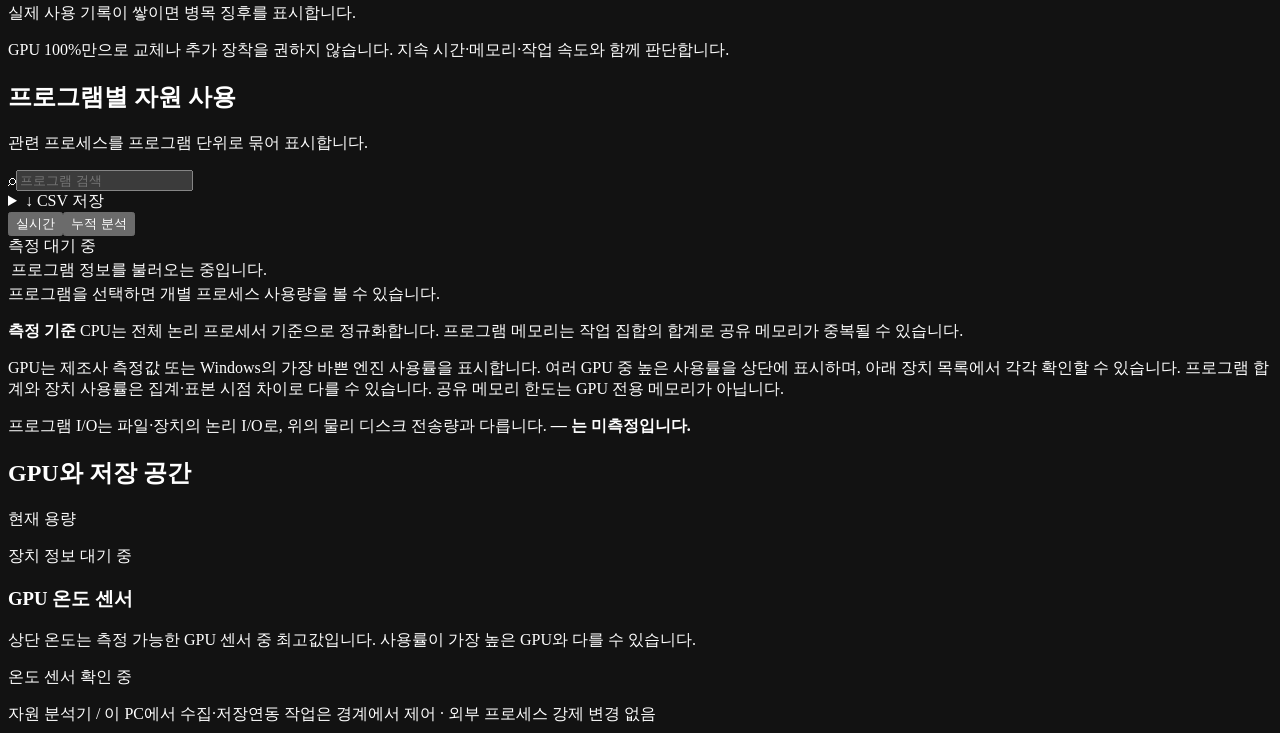
==== commit e95e7952: "Report live warning causes below the network card" ====
--- a/static/index.html
+++ b/static/index.html
@@ -7,7 +7,7 @@
   <meta name="theme-color" content="#10151e">
   <title>자원 분석기</title>
   <link rel="stylesheet" href="/style.css">
-  <script src="/app.js" defer></script>
+  <script type="module" src="/app.js"></script>
   <script src="/governor.js" defer></script>
   <script type="module" src="/speedtest.mjs"></script>
 </head>
@@ -44,6 +44,11 @@
             </div>
           </div>
         </article>
+        <section id="resource-report" class="resource-report" aria-labelledby="resource-report-title" data-state="waiting">
+          <div class="resource-report-heading"><h3 id="resource-report-title">주의·높음 원인 보고</h3><span id="resource-report-updated">첫 측정 대기</span></div>
+          <p id="resource-report-status" class="resource-report-status" role="status" aria-live="polite">새 측정값을 기다리고 있습니다.</p>
+          <ul id="resource-report-list" class="resource-report-list" hidden></ul>
+        </section>
         <div class="metric-guide"><span class="status-legend"><span data-level="safe">● 여유</span><span data-level="watch">● 주의</span><span data-level="high">● 높음</span></span><span>사용량·온도 별도 기준 · 색상은 참고 지표</span></div>
         <p class="metric-footnote">CPU·GPU·메모리 %는 각 장치 기준입니다. 높은 사용률이 과열을 뜻하지는 않습니다.</p>
       </section>
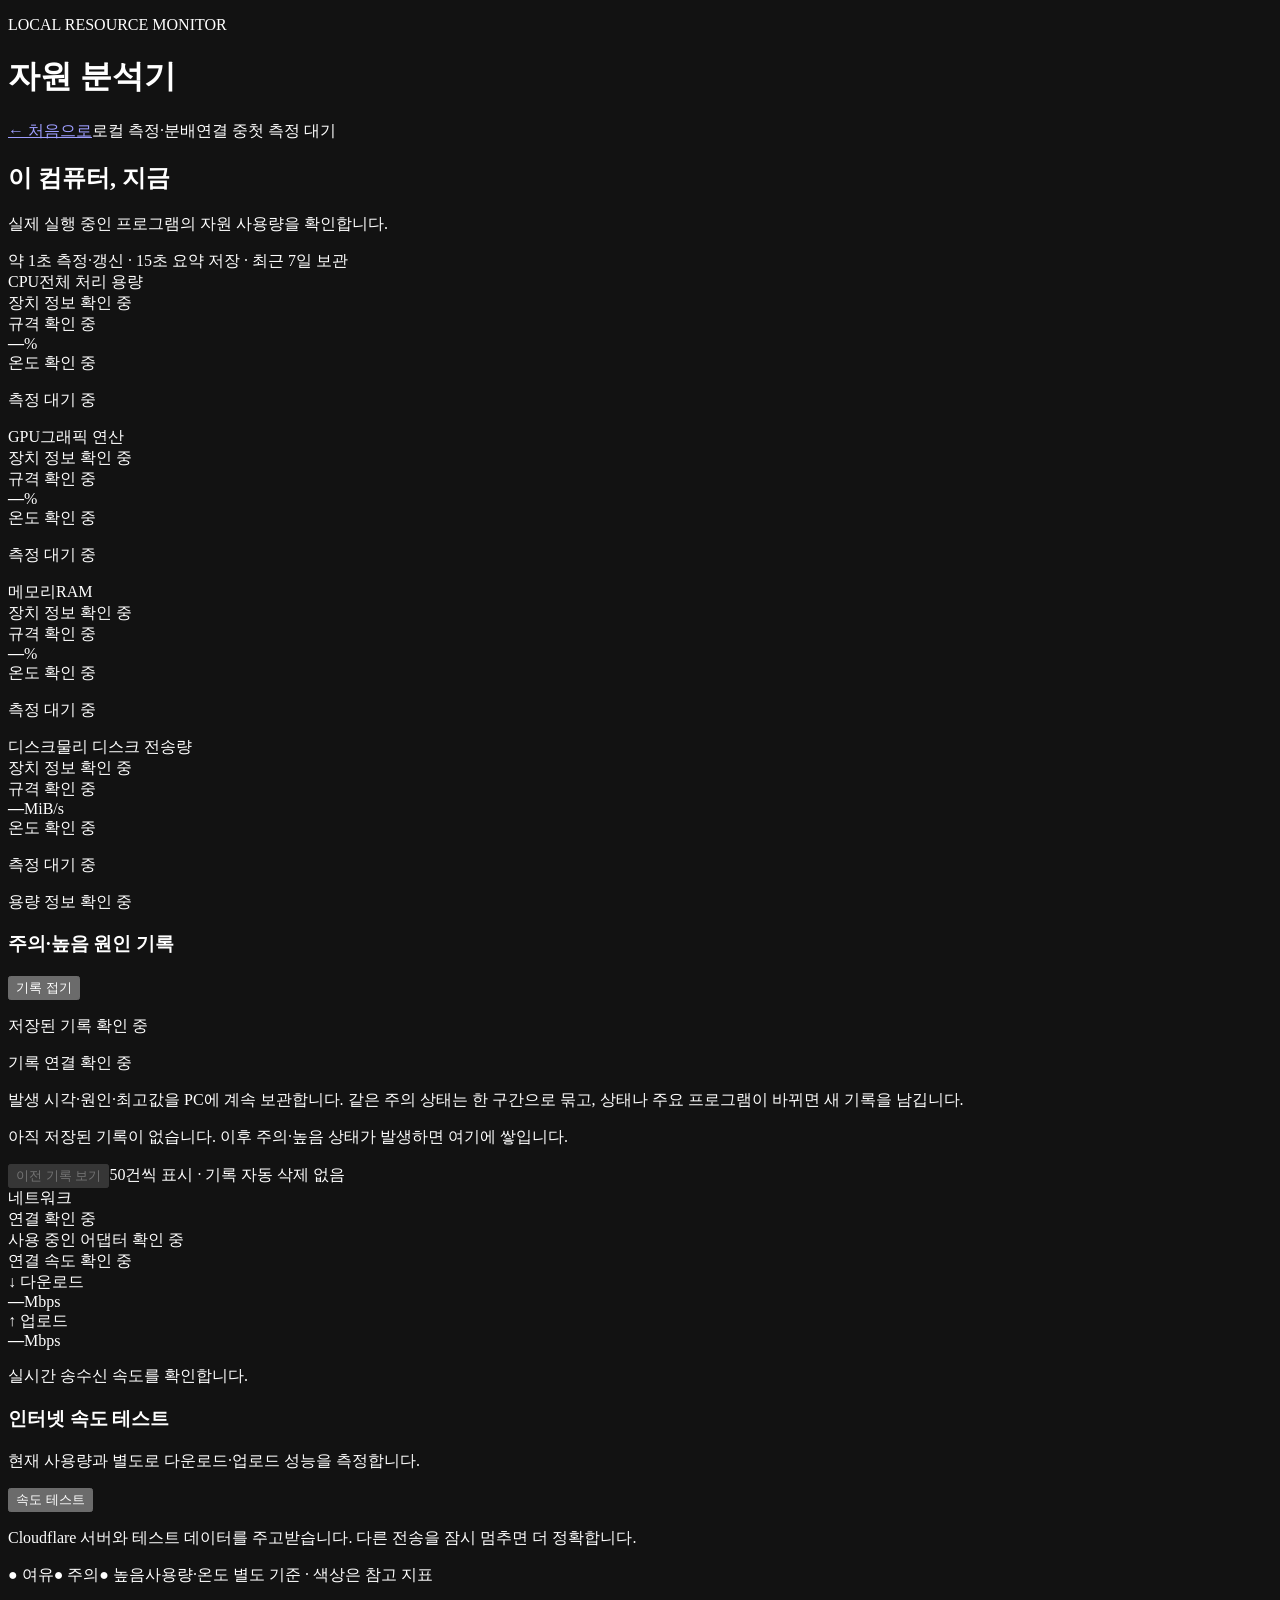
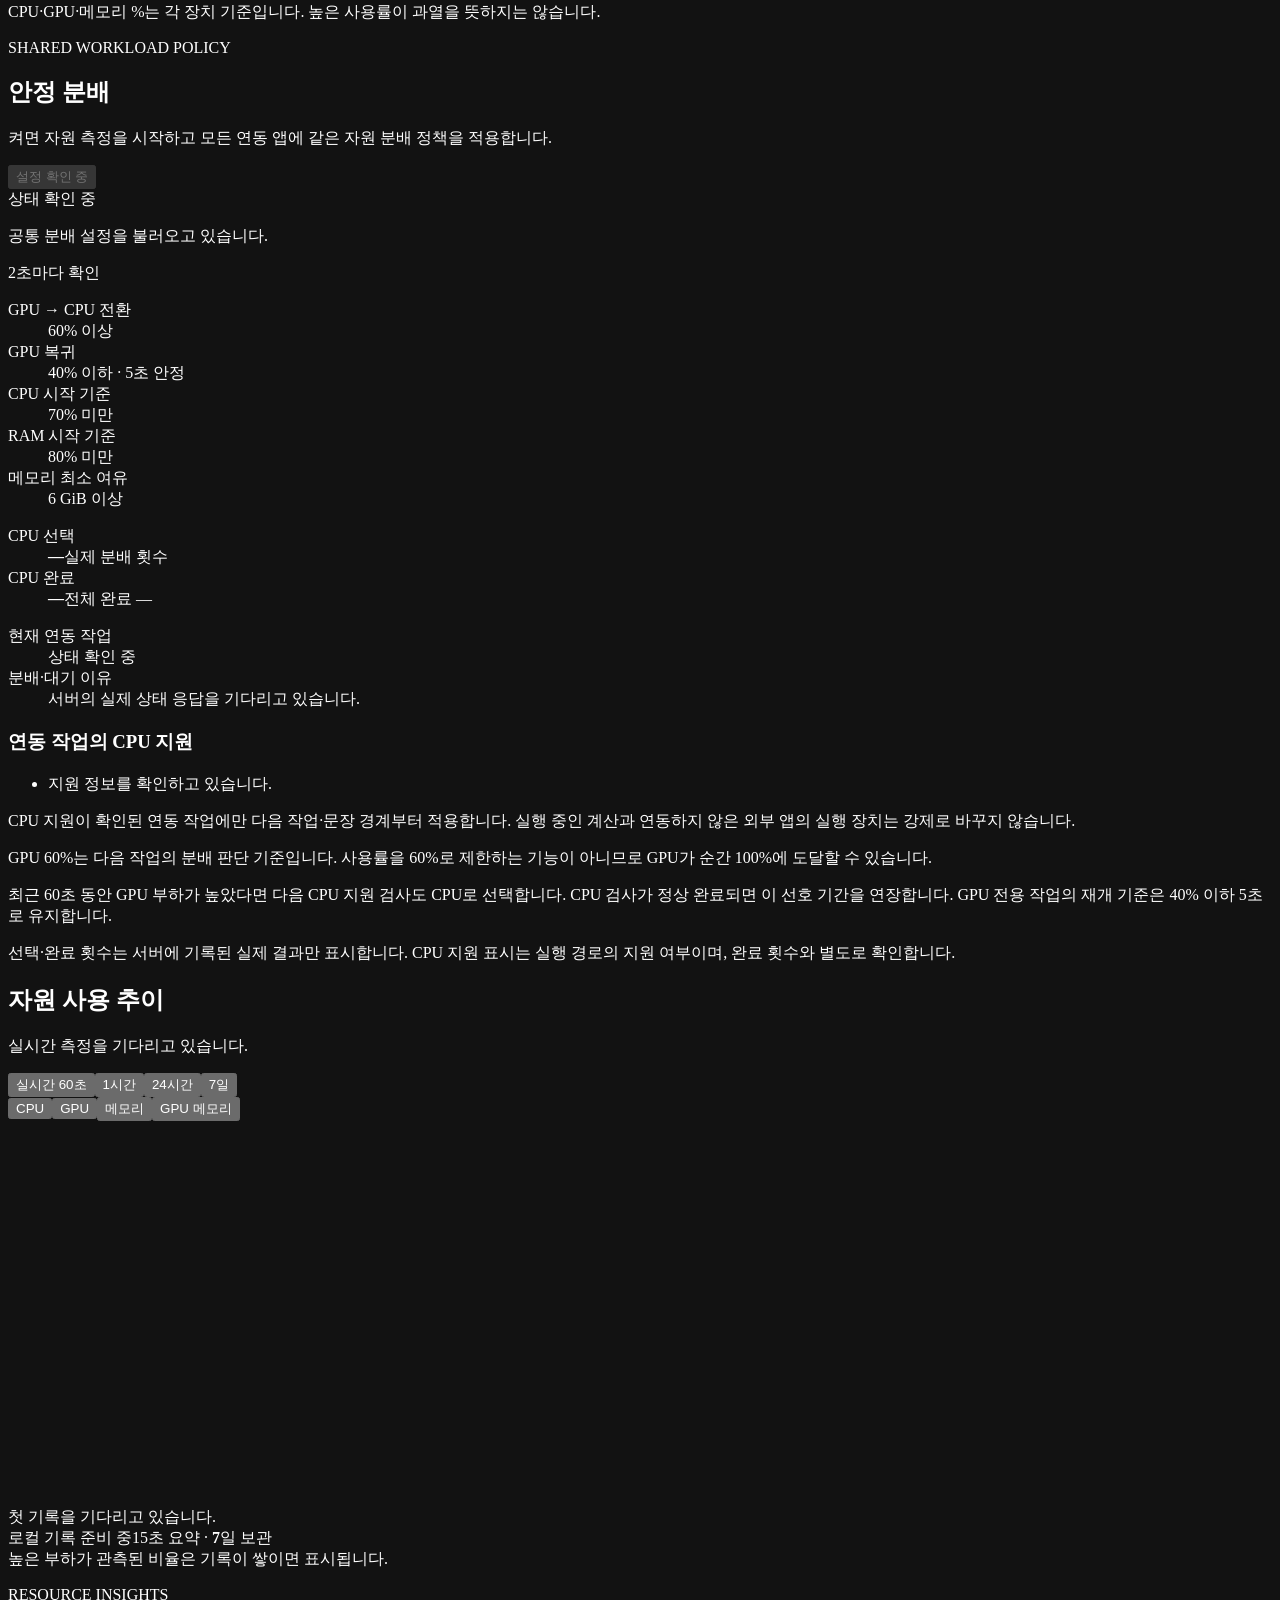
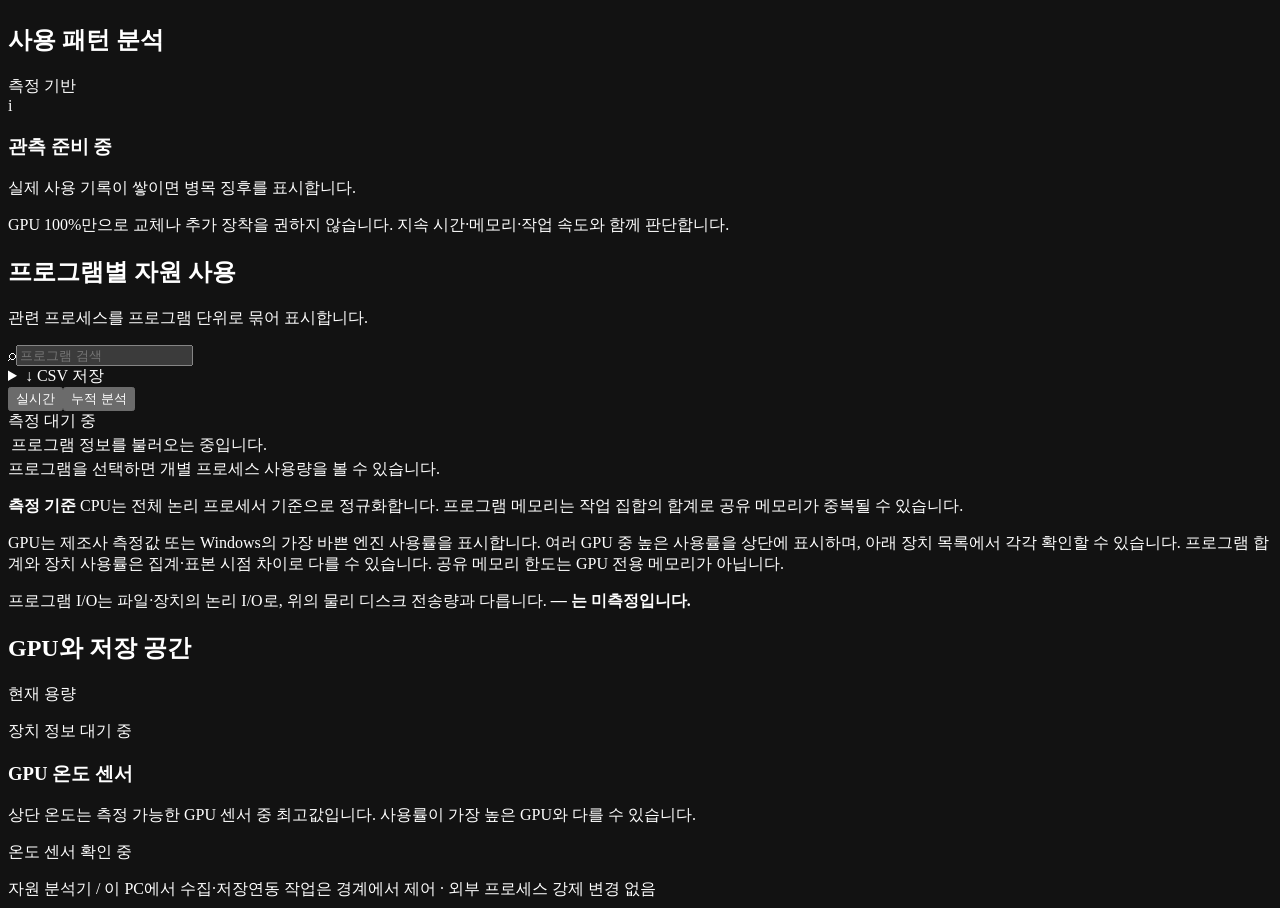
==== commit bb56561f: "Persist timestamped warning episodes and move history above network" ====
--- a/static/index.html
+++ b/static/index.html
@@ -25,8 +25,20 @@
           <article class="metric-card cpu"><div class="metric-label"><span><i></i>CPU</span><span id="cpu-context" class="metric-context">전체 처리 용량</span></div><div class="metric-hardware"><div id="cpu-model" class="metric-model">장치 정보 확인 중</div><div id="cpu-spec" class="metric-spec">규격 확인 중</div></div><div class="metric-value"><strong id="cpu-value">—</strong><span>%</span></div><span id="cpu-temperature" class="metric-temperature unavailable">온도 확인 중</span><div id="cpu-spark" class="sparkline" aria-hidden="true"></div><p id="cpu-detail">측정 대기 중</p></article>
           <article class="metric-card gpu"><div class="metric-label"><span><i></i>GPU</span><span id="gpu-context" class="metric-context">그래픽 연산</span></div><div class="metric-hardware"><div id="gpu-model" class="metric-model">장치 정보 확인 중</div><div id="gpu-spec" class="metric-spec">규격 확인 중</div></div><div class="metric-value"><strong id="gpu-value">—</strong><span id="gpu-unit">%</span></div><span id="gpu-temperature" class="metric-temperature unavailable">온도 확인 중</span><div id="gpu-spark" class="sparkline" aria-hidden="true"></div><p id="gpu-detail">측정 대기 중</p></article>
           <article class="metric-card ram"><div class="metric-label"><span><i></i>메모리</span><span class="metric-context">RAM</span></div><div class="metric-hardware"><div id="ram-model" class="metric-model">장치 정보 확인 중</div><div id="ram-spec" class="metric-spec">규격 확인 중</div></div><div class="metric-value"><strong id="ram-value">—</strong><span>%</span></div><span id="ram-temperature" class="metric-temperature unavailable">온도 확인 중</span><div id="ram-spark" class="sparkline" aria-hidden="true"></div><p id="ram-detail">측정 대기 중</p></article>
-          <article class="metric-card disk"><div class="metric-label"><span><i></i>디스크</span><span class="metric-context">물리 디스크 전송량</span></div><div class="metric-hardware"><div id="disk-model" class="metric-model">장치 정보 확인 중</div><div id="disk-spec" class="metric-spec">규격 확인 중</div></div><div class="metric-value"><strong id="disk-value">—</strong><span>MiB/s</span></div><span id="disk-temperature" class="metric-temperature unavailable">온도 확인 중</span><div id="disk-spark" class="sparkline" aria-hidden="true"></div><p id="disk-detail">측정 대기 중</p></article>
+          <article class="metric-card disk"><div class="metric-label"><span><i></i>디스크</span><span class="metric-context">물리 디스크 전송량</span></div><div class="metric-hardware"><div id="disk-model" class="metric-model">장치 정보 확인 중</div><div id="disk-spec" class="metric-spec">규격 확인 중</div></div><div class="metric-value"><strong id="disk-value">—</strong><span>MiB/s</span></div><span id="disk-temperature" class="metric-temperature unavailable">온도 확인 중</span><div id="disk-spark" class="sparkline" aria-hidden="true"></div><p id="disk-detail">측정 대기 중</p><div class="disk-capacity"><p id="disk-capacity-summary">용량 정보 확인 중</p><div id="disk-capacity-bar" class="capacity-bar" aria-hidden="true" hidden><i></i></div></div></article>
         </div>
+        <section id="resource-report" class="resource-report" aria-labelledby="resource-report-title">
+          <div class="resource-report-heading"><h3 id="resource-report-title">주의·높음 원인 기록</h3><button id="resource-report-toggle" type="button" aria-expanded="true" aria-controls="resource-report-body">기록 접기</button></div>
+          <p id="resource-report-status" class="resource-report-status" role="status" aria-live="polite">저장된 기록 확인 중</p>
+          <div id="resource-report-body">
+            <p id="resource-report-updated" class="resource-report-status">기록 연결 확인 중</p>
+            <p class="resource-report-help">발생 시각·원인·최고값을 PC에 계속 보관합니다. 같은 주의 상태는 한 구간으로 묶고, 상태나 주요 프로그램이 바뀌면 새 기록을 남깁니다.</p>
+            <p id="resource-report-empty" class="resource-report-status">아직 저장된 기록이 없습니다. 이후 주의·높음 상태가 발생하면 여기에 쌓입니다.</p>
+            <ul id="resource-report-list" class="resource-report-list" hidden></ul>
+            <div class="resource-report-pages"><button id="resource-report-older" type="button" disabled>이전 기록 보기</button><button id="resource-report-latest" type="button" hidden>최신 기록 보기</button><span>50건씩 표시 · 기록 자동 삭제 없음</span></div>
+            <p id="resource-report-error" class="resource-report-error" role="status" hidden></p>
+          </div>
+        </section>
         <article class="metric-card network-card" aria-labelledby="network-title">
           <div class="network-heading"><div class="metric-label"><span id="network-title"><i></i>네트워크</span></div><span id="network-kind" class="network-kind" data-level="unknown">연결 확인 중</span></div>
           <div class="network-identity"><div id="network-model" class="metric-model">사용 중인 어댑터 확인 중</div><div id="network-link" class="metric-spec">연결 속도 확인 중</div></div>
@@ -44,11 +56,6 @@
             </div>
           </div>
         </article>
-        <section id="resource-report" class="resource-report" aria-labelledby="resource-report-title" data-state="waiting">
-          <div class="resource-report-heading"><h3 id="resource-report-title">주의·높음 원인 보고</h3><span id="resource-report-updated">첫 측정 대기</span></div>
-          <p id="resource-report-status" class="resource-report-status" role="status" aria-live="polite">새 측정값을 기다리고 있습니다.</p>
-          <ul id="resource-report-list" class="resource-report-list" hidden></ul>
-        </section>
         <div class="metric-guide"><span class="status-legend"><span data-level="safe">● 여유</span><span data-level="watch">● 주의</span><span data-level="high">● 높음</span></span><span>사용량·온도 별도 기준 · 색상은 참고 지표</span></div>
         <p class="metric-footnote">CPU·GPU·메모리 %는 각 장치 기준입니다. 높은 사용률이 과열을 뜻하지는 않습니다.</p>
       </section>
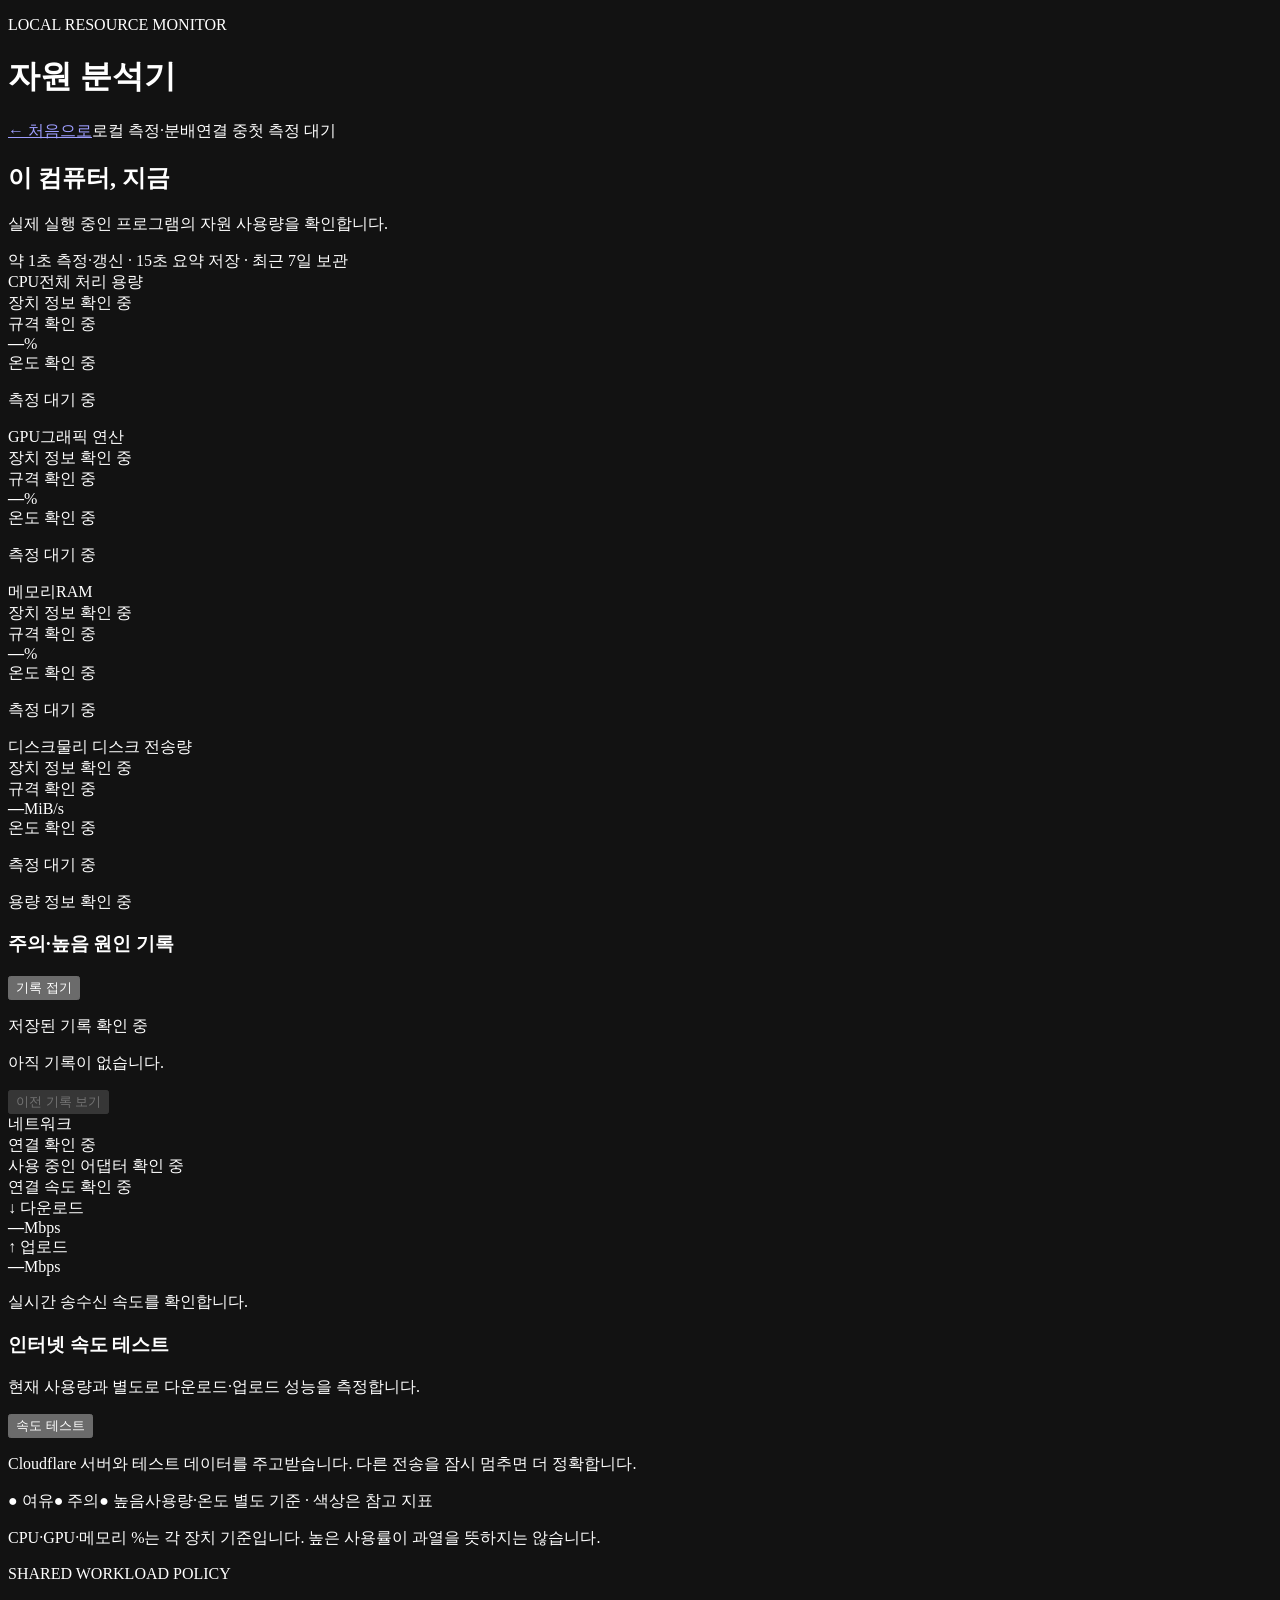
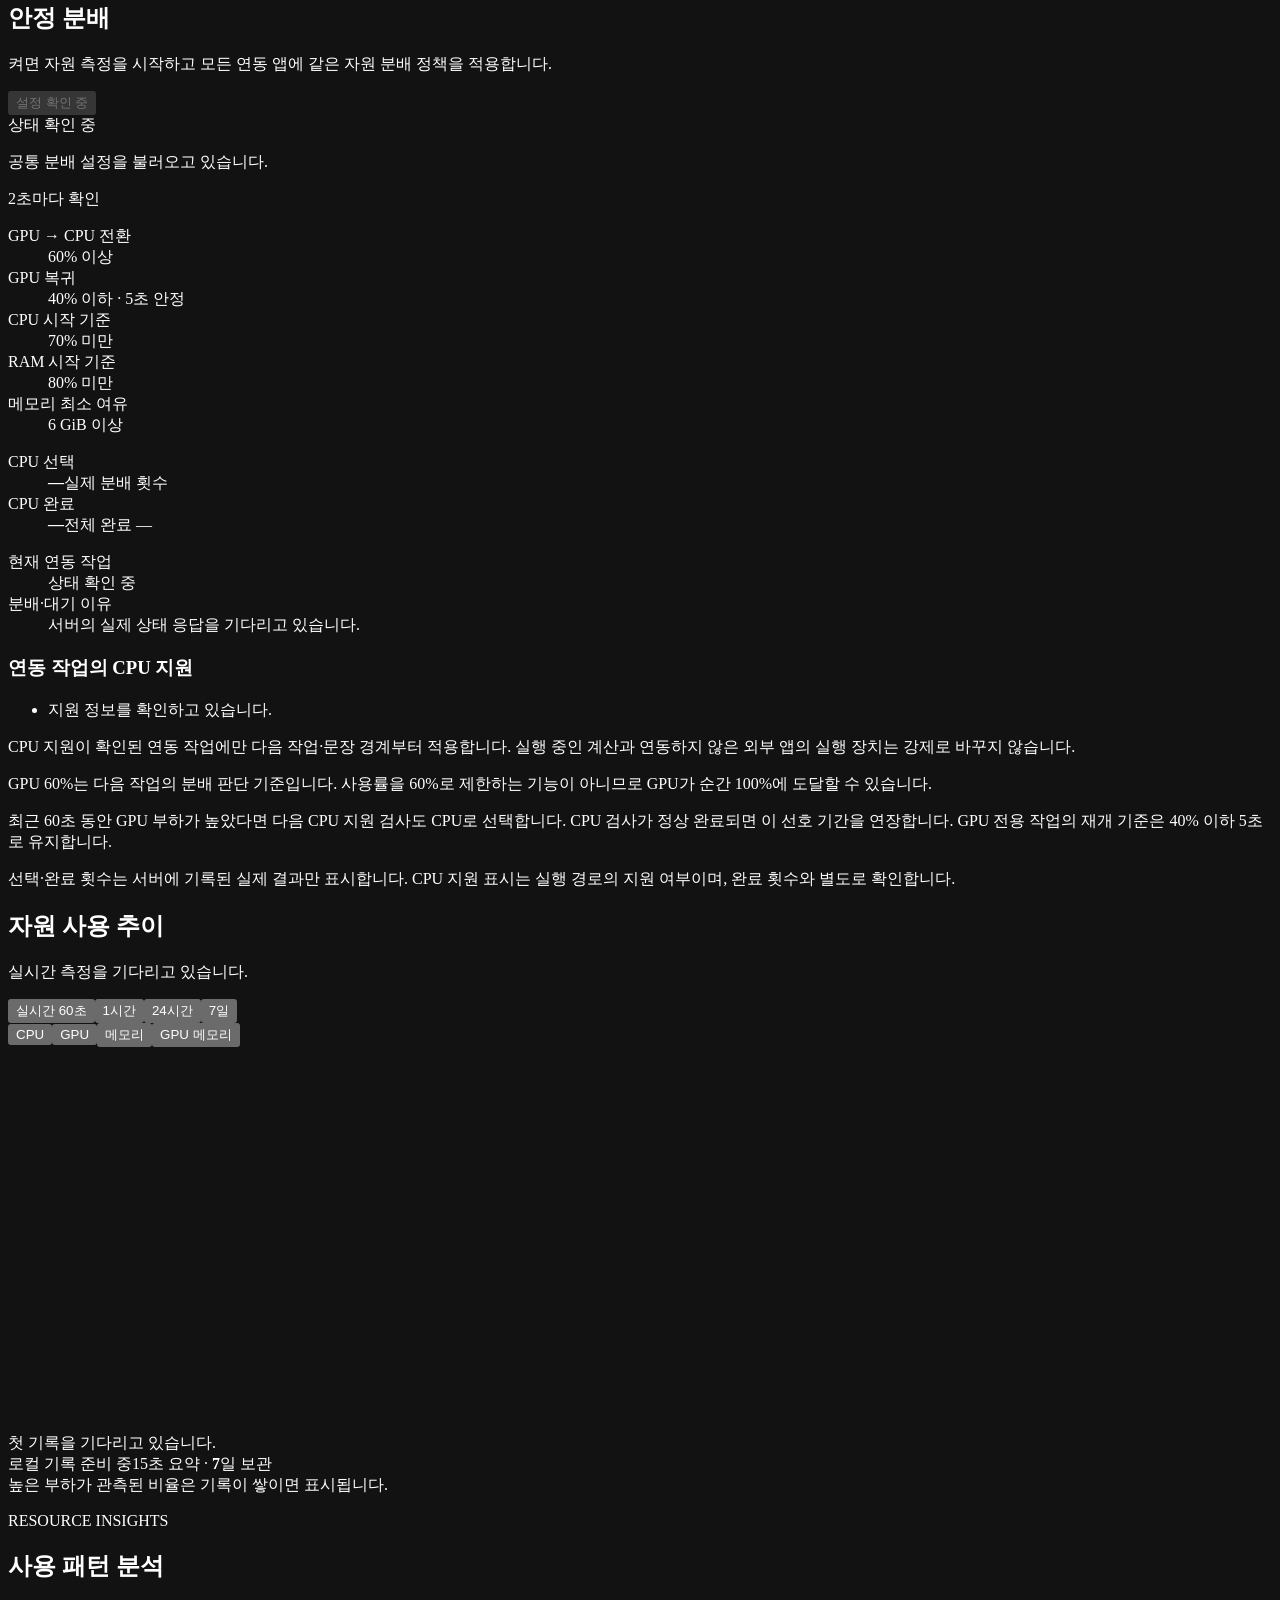
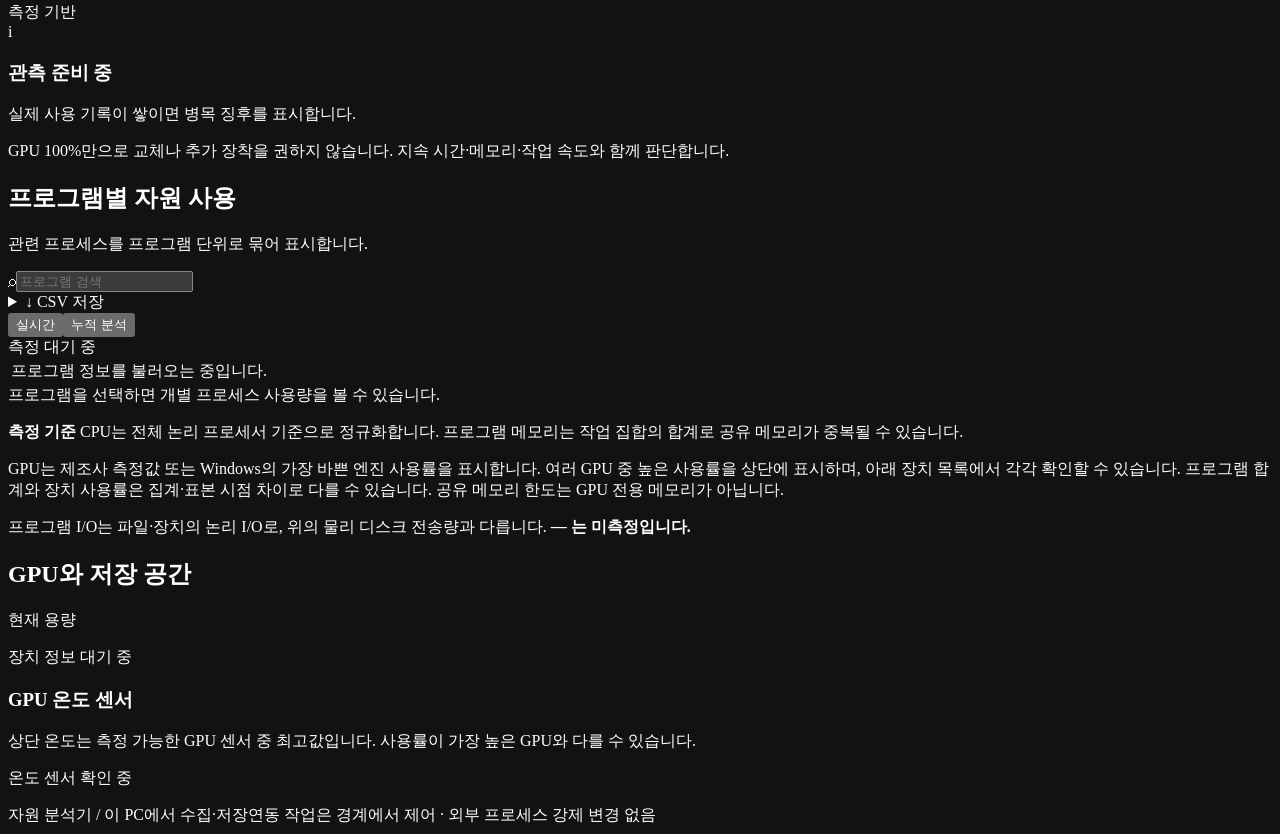
==== commit b02e3022: "Show compact persistent warning records with observed program and task" ====
--- a/static/index.html
+++ b/static/index.html
@@ -31,11 +31,10 @@
           <div class="resource-report-heading"><h3 id="resource-report-title">주의·높음 원인 기록</h3><button id="resource-report-toggle" type="button" aria-expanded="true" aria-controls="resource-report-body">기록 접기</button></div>
           <p id="resource-report-status" class="resource-report-status" role="status" aria-live="polite">저장된 기록 확인 중</p>
           <div id="resource-report-body">
-            <p id="resource-report-updated" class="resource-report-status">기록 연결 확인 중</p>
-            <p class="resource-report-help">발생 시각·원인·최고값을 PC에 계속 보관합니다. 같은 주의 상태는 한 구간으로 묶고, 상태나 주요 프로그램이 바뀌면 새 기록을 남깁니다.</p>
-            <p id="resource-report-empty" class="resource-report-status">아직 저장된 기록이 없습니다. 이후 주의·높음 상태가 발생하면 여기에 쌓입니다.</p>
+            <p id="resource-report-updated" class="resource-report-status" hidden>기록 연결 확인 중</p>
+            <p id="resource-report-empty" class="resource-report-status">아직 기록이 없습니다.</p>
             <ul id="resource-report-list" class="resource-report-list" hidden></ul>
-            <div class="resource-report-pages"><button id="resource-report-older" type="button" disabled>이전 기록 보기</button><button id="resource-report-latest" type="button" hidden>최신 기록 보기</button><span>50건씩 표시 · 기록 자동 삭제 없음</span></div>
+            <div class="resource-report-pages"><button id="resource-report-older" type="button" disabled>이전 기록 보기</button><button id="resource-report-latest" type="button" hidden>최신 기록 보기</button></div>
             <p id="resource-report-error" class="resource-report-error" role="status" hidden></p>
           </div>
         </section>
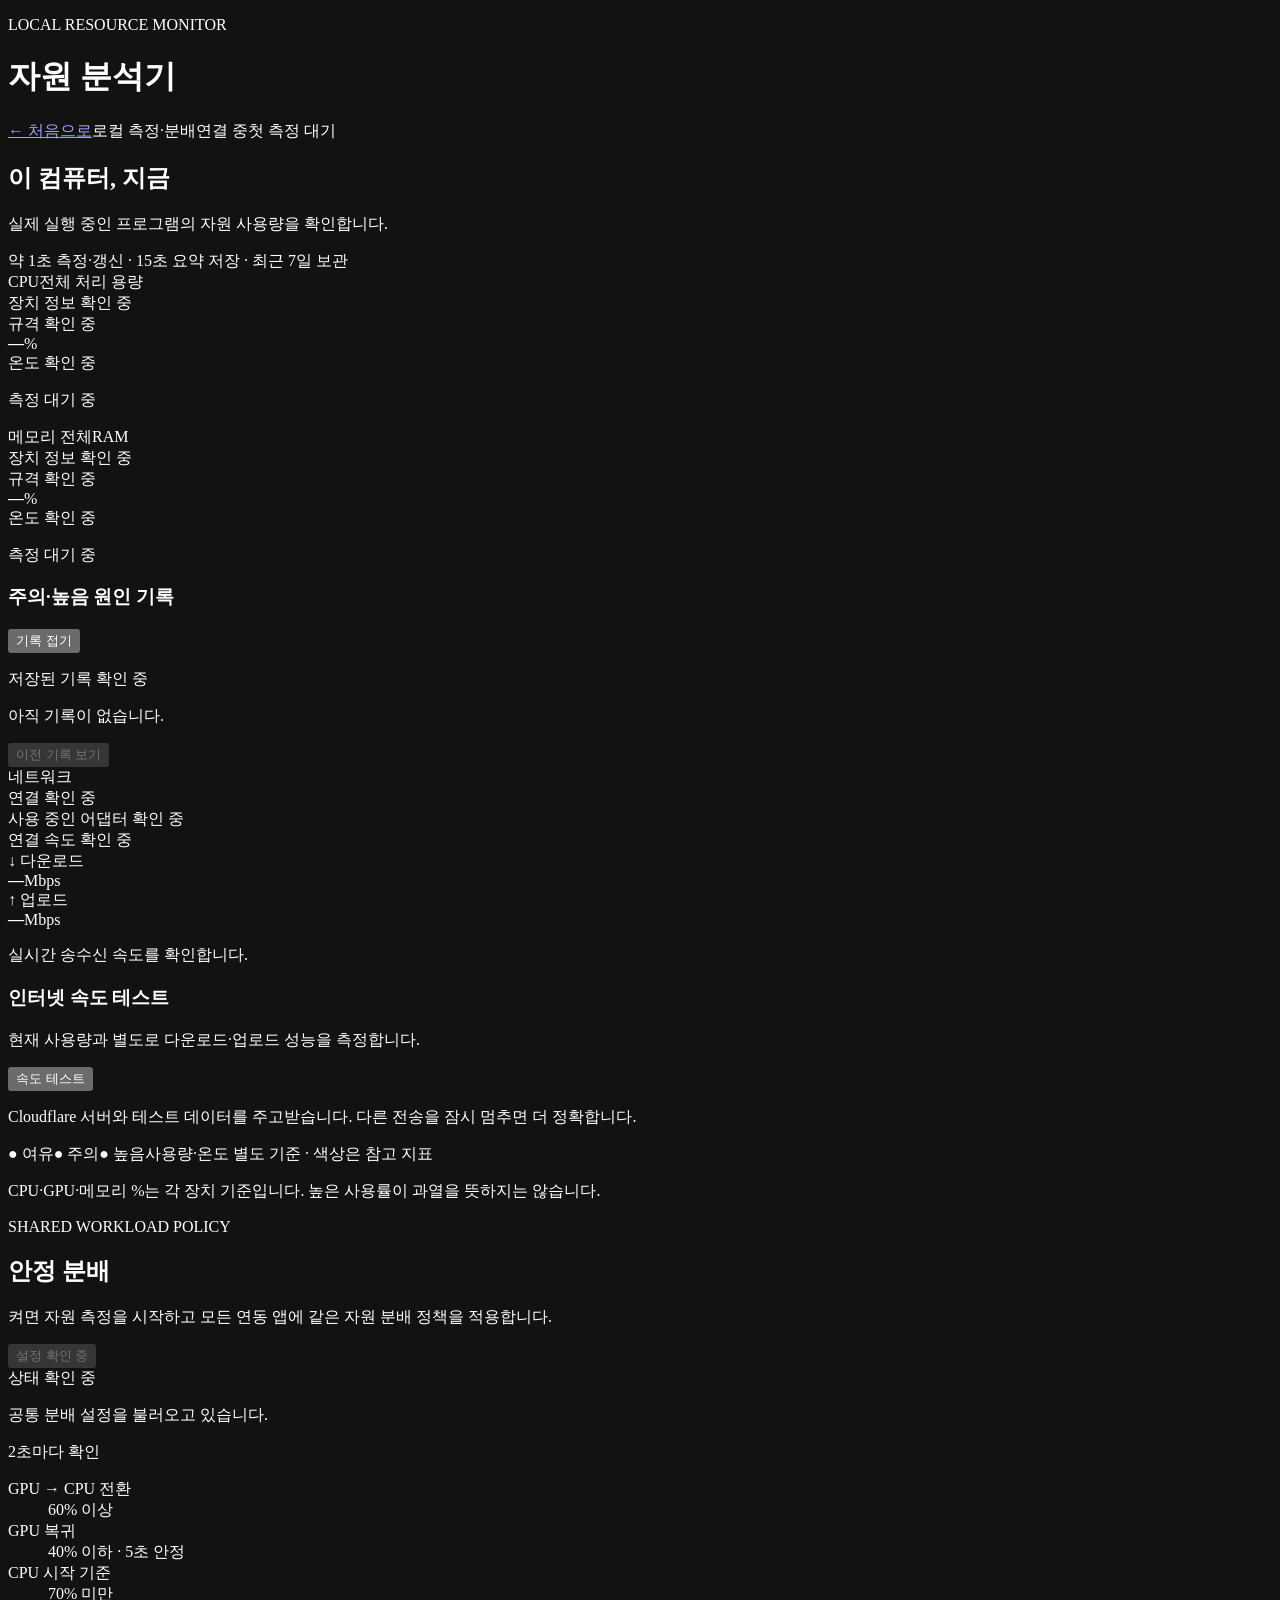
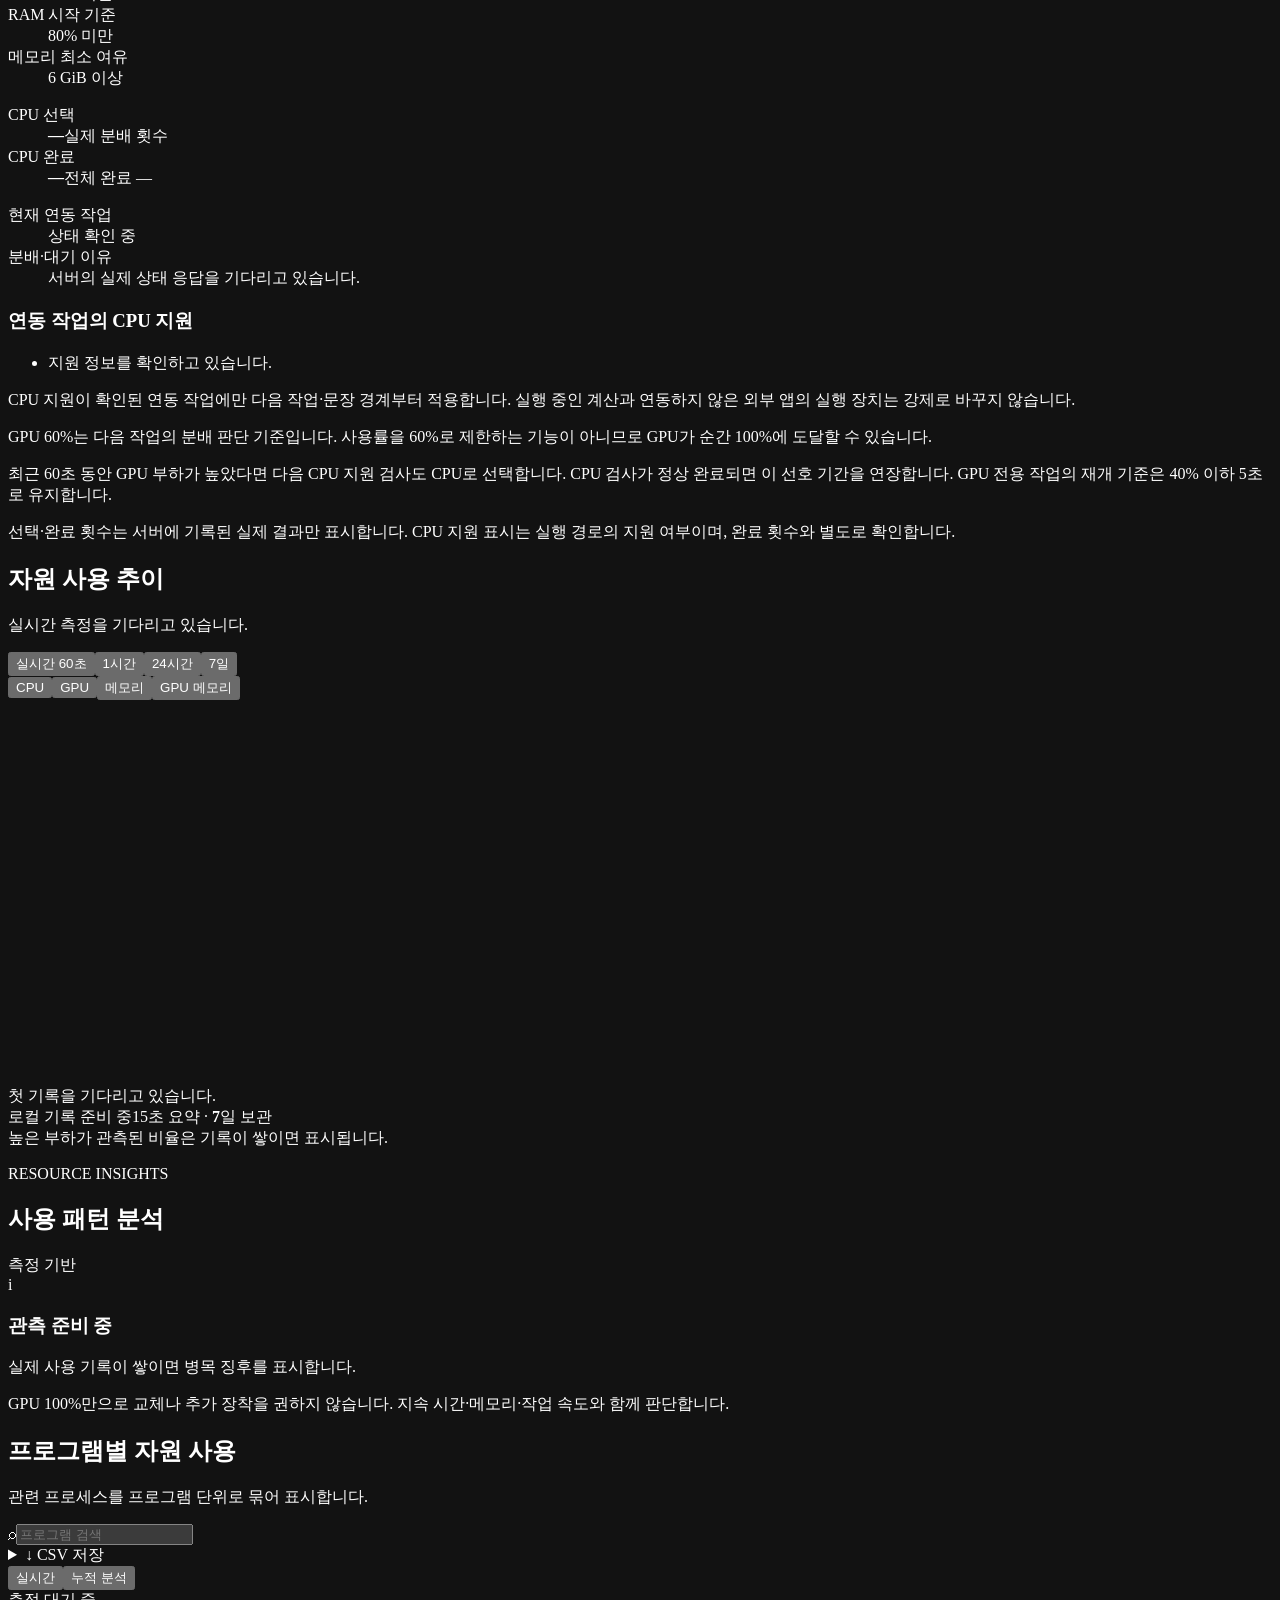
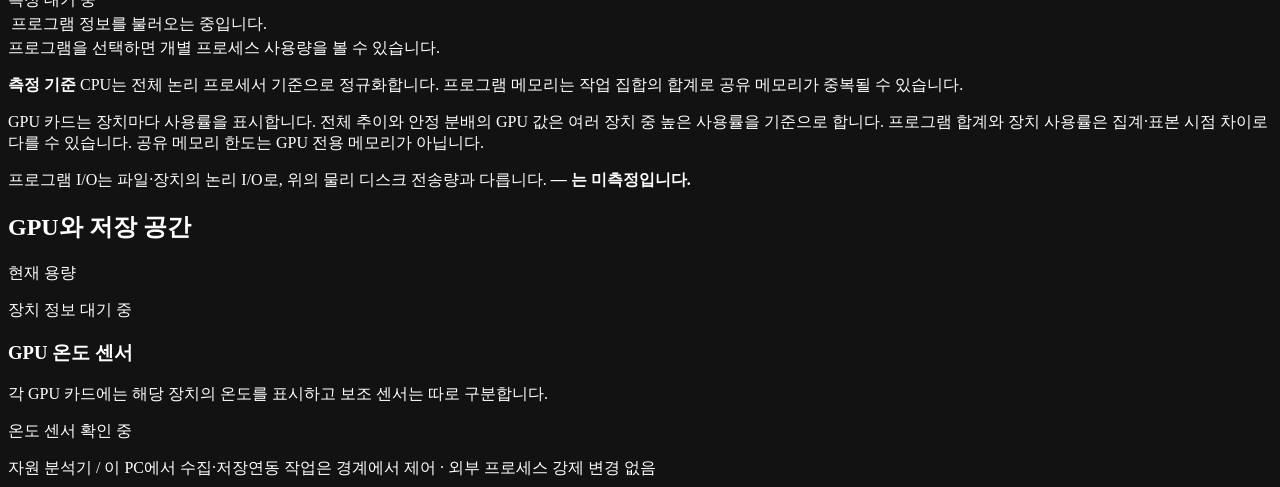
==== commit 26490bf1: "Show separate live cards for GPU, RAM modules and physical disks" ====
--- a/static/index.html
+++ b/static/index.html
@@ -23,9 +23,9 @@
         <div class="section-heading"><div><h2 id="overview-title">이 컴퓨터, 지금</h2><p id="hardware-summary" class="subtle">실제 실행 중인 프로그램의 자원 사용량을 확인합니다.</p></div><span class="poll-label">약 1초 측정·갱신 · 15초 요약 저장 · 최근 7일 보관</span></div>
         <div id="metric-grid" class="metric-grid">
           <article class="metric-card cpu"><div class="metric-label"><span><i></i>CPU</span><span id="cpu-context" class="metric-context">전체 처리 용량</span></div><div class="metric-hardware"><div id="cpu-model" class="metric-model">장치 정보 확인 중</div><div id="cpu-spec" class="metric-spec">규격 확인 중</div></div><div class="metric-value"><strong id="cpu-value">—</strong><span>%</span></div><span id="cpu-temperature" class="metric-temperature unavailable">온도 확인 중</span><div id="cpu-spark" class="sparkline" aria-hidden="true"></div><p id="cpu-detail">측정 대기 중</p></article>
-          <article class="metric-card gpu"><div class="metric-label"><span><i></i>GPU</span><span id="gpu-context" class="metric-context">그래픽 연산</span></div><div class="metric-hardware"><div id="gpu-model" class="metric-model">장치 정보 확인 중</div><div id="gpu-spec" class="metric-spec">규격 확인 중</div></div><div class="metric-value"><strong id="gpu-value">—</strong><span id="gpu-unit">%</span></div><span id="gpu-temperature" class="metric-temperature unavailable">온도 확인 중</span><div id="gpu-spark" class="sparkline" aria-hidden="true"></div><p id="gpu-detail">측정 대기 중</p></article>
-          <article class="metric-card ram"><div class="metric-label"><span><i></i>메모리</span><span class="metric-context">RAM</span></div><div class="metric-hardware"><div id="ram-model" class="metric-model">장치 정보 확인 중</div><div id="ram-spec" class="metric-spec">규격 확인 중</div></div><div class="metric-value"><strong id="ram-value">—</strong><span>%</span></div><span id="ram-temperature" class="metric-temperature unavailable">온도 확인 중</span><div id="ram-spark" class="sparkline" aria-hidden="true"></div><p id="ram-detail">측정 대기 중</p></article>
-          <article class="metric-card disk"><div class="metric-label"><span><i></i>디스크</span><span class="metric-context">물리 디스크 전송량</span></div><div class="metric-hardware"><div id="disk-model" class="metric-model">장치 정보 확인 중</div><div id="disk-spec" class="metric-spec">규격 확인 중</div></div><div class="metric-value"><strong id="disk-value">—</strong><span>MiB/s</span></div><span id="disk-temperature" class="metric-temperature unavailable">온도 확인 중</span><div id="disk-spark" class="sparkline" aria-hidden="true"></div><p id="disk-detail">측정 대기 중</p><div class="disk-capacity"><p id="disk-capacity-summary">용량 정보 확인 중</p><div id="disk-capacity-bar" class="capacity-bar" aria-hidden="true" hidden><i></i></div></div></article>
+          <article class="metric-card gpu" hidden><div class="metric-label"><span><i></i>GPU</span><span id="gpu-context" class="metric-context">그래픽 연산</span></div><div class="metric-hardware"><div id="gpu-model" class="metric-model">장치 정보 확인 중</div><div id="gpu-spec" class="metric-spec">규격 확인 중</div></div><div class="metric-value"><strong id="gpu-value">—</strong><span id="gpu-unit">%</span></div><span id="gpu-temperature" class="metric-temperature unavailable">온도 확인 중</span><div id="gpu-spark" class="sparkline" aria-hidden="true"></div><p id="gpu-detail">측정 대기 중</p></article>
+          <article class="metric-card ram"><div class="metric-label"><span><i></i>메모리 전체</span><span class="metric-context">RAM</span></div><div class="metric-hardware"><div id="ram-model" class="metric-model">장치 정보 확인 중</div><div id="ram-spec" class="metric-spec">규격 확인 중</div></div><div class="metric-value"><strong id="ram-value">—</strong><span>%</span></div><span id="ram-temperature" class="metric-temperature unavailable">온도 확인 중</span><div id="ram-spark" class="sparkline" aria-hidden="true"></div><p id="ram-detail">측정 대기 중</p></article>
+          <article class="metric-card disk" hidden><div class="metric-label"><span><i></i>디스크</span><span class="metric-context">물리 디스크 전송량</span></div><div class="metric-hardware"><div id="disk-model" class="metric-model">장치 정보 확인 중</div><div id="disk-spec" class="metric-spec">규격 확인 중</div></div><div class="metric-value"><strong id="disk-value">—</strong><span>MiB/s</span></div><span id="disk-temperature" class="metric-temperature unavailable">온도 확인 중</span><div id="disk-spark" class="sparkline" aria-hidden="true"></div><p id="disk-detail">측정 대기 중</p><div class="disk-capacity"><p id="disk-capacity-summary">용량 정보 확인 중</p><div id="disk-capacity-bar" class="capacity-bar" aria-hidden="true" hidden><i></i></div></div></article>
         </div>
         <section id="resource-report" class="resource-report" aria-labelledby="resource-report-title">
           <div class="resource-report-heading"><h3 id="resource-report-title">주의·높음 원인 기록</h3><button id="resource-report-toggle" type="button" aria-expanded="true" aria-controls="resource-report-body">기록 접기</button></div>
@@ -97,11 +97,11 @@
         <div class="table-toolbar"><div class="table-tabs" role="group" aria-label="프로그램 표 종류"><button id="tab-live" data-mode="live" class="active" aria-pressed="true">실시간</button><button id="tab-history" data-mode="history" aria-pressed="false">누적 분석</button></div><span id="program-count" class="subtle">측정 대기 중</span></div>
         <div class="table-scroll" tabindex="0" aria-label="프로그램별 사용량 표, 가로 스크롤 가능"><table id="program-table"><thead id="program-thead"></thead><tbody id="program-tbody"><tr><td class="table-empty">프로그램 정보를 불러오는 중입니다.</td></tr></tbody></table></div>
         <div id="table-summary" class="table-summary">프로그램을 선택하면 개별 프로세스 사용량을 볼 수 있습니다.</div>
-        <div class="measurement-notes"><p><b>측정 기준</b> CPU는 전체 논리 프로세서 기준으로 정규화합니다. 프로그램 메모리는 작업 집합의 합계로 공유 메모리가 중복될 수 있습니다.</p><p>GPU는 제조사 측정값 또는 Windows의 가장 바쁜 엔진 사용률을 표시합니다. 여러 GPU 중 높은 사용률을 상단에 표시하며, 아래 장치 목록에서 각각 확인할 수 있습니다. 프로그램 합계와 장치 사용률은 집계·표본 시점 차이로 다를 수 있습니다. 공유 메모리 한도는 GPU 전용 메모리가 아닙니다.</p><p>프로그램 I/O는 파일·장치의 논리 I/O로, 위의 물리 디스크 전송량과 다릅니다. <b>— 는 미측정입니다.</b></p></div>
+        <div class="measurement-notes"><p><b>측정 기준</b> CPU는 전체 논리 프로세서 기준으로 정규화합니다. 프로그램 메모리는 작업 집합의 합계로 공유 메모리가 중복될 수 있습니다.</p><p>GPU 카드는 장치마다 사용률을 표시합니다. 전체 추이와 안정 분배의 GPU 값은 여러 장치 중 높은 사용률을 기준으로 합니다. 프로그램 합계와 장치 사용률은 집계·표본 시점 차이로 다를 수 있습니다. 공유 메모리 한도는 GPU 전용 메모리가 아닙니다.</p><p>프로그램 I/O는 파일·장치의 논리 I/O로, 위의 물리 디스크 전송량과 다릅니다. <b>— 는 미측정입니다.</b></p></div>
       </section>
 
       <section class="details-grid" id="device-details">
-        <article class="panel device-panel" aria-labelledby="devices-title"><div class="panel-heading"><h2 id="devices-title">GPU와 저장 공간</h2><span class="mini-label">현재 용량</span></div><div id="gpu-devices" class="gpu-devices"><p class="subtle">장치 정보 대기 중</p></div><h3>GPU 온도 센서</h3><p class="subtle">상단 온도는 측정 가능한 GPU 센서 중 최고값입니다. 사용률이 가장 높은 GPU와 다를 수 있습니다.</p><div id="gpu-temperature-sensors"><p class="subtle">온도 센서 확인 중</p></div><div id="disk-devices" class="disk-devices"></div></article>
+        <article class="panel device-panel" aria-labelledby="devices-title"><div class="panel-heading"><h2 id="devices-title">GPU와 저장 공간</h2><span class="mini-label">현재 용량</span></div><div id="gpu-devices" class="gpu-devices"><p class="subtle">장치 정보 대기 중</p></div><h3>GPU 온도 센서</h3><p class="subtle">각 GPU 카드에는 해당 장치의 온도를 표시하고 보조 센서는 따로 구분합니다.</p><div id="gpu-temperature-sensors"><p class="subtle">온도 센서 확인 중</p></div><div id="disk-devices" class="disk-devices"></div></article>
         <article id="voice-panel" class="panel voice-panel" aria-labelledby="voice-title" hidden><div class="panel-heading"><h2 id="voice-title">마이시아 음성 생성</h2><span id="voice-state" class="mini-label">상태 확인 중</span></div><div id="voice-content"><p class="subtle">기존 작업의 상태 기록을 읽고 있습니다.</p></div><p class="voice-note">현재 생성 작업을 종료하거나 설정을 바꾸지 않습니다.</p></article>
       </section>
       <div id="errors-banner" class="errors-banner" hidden></div>
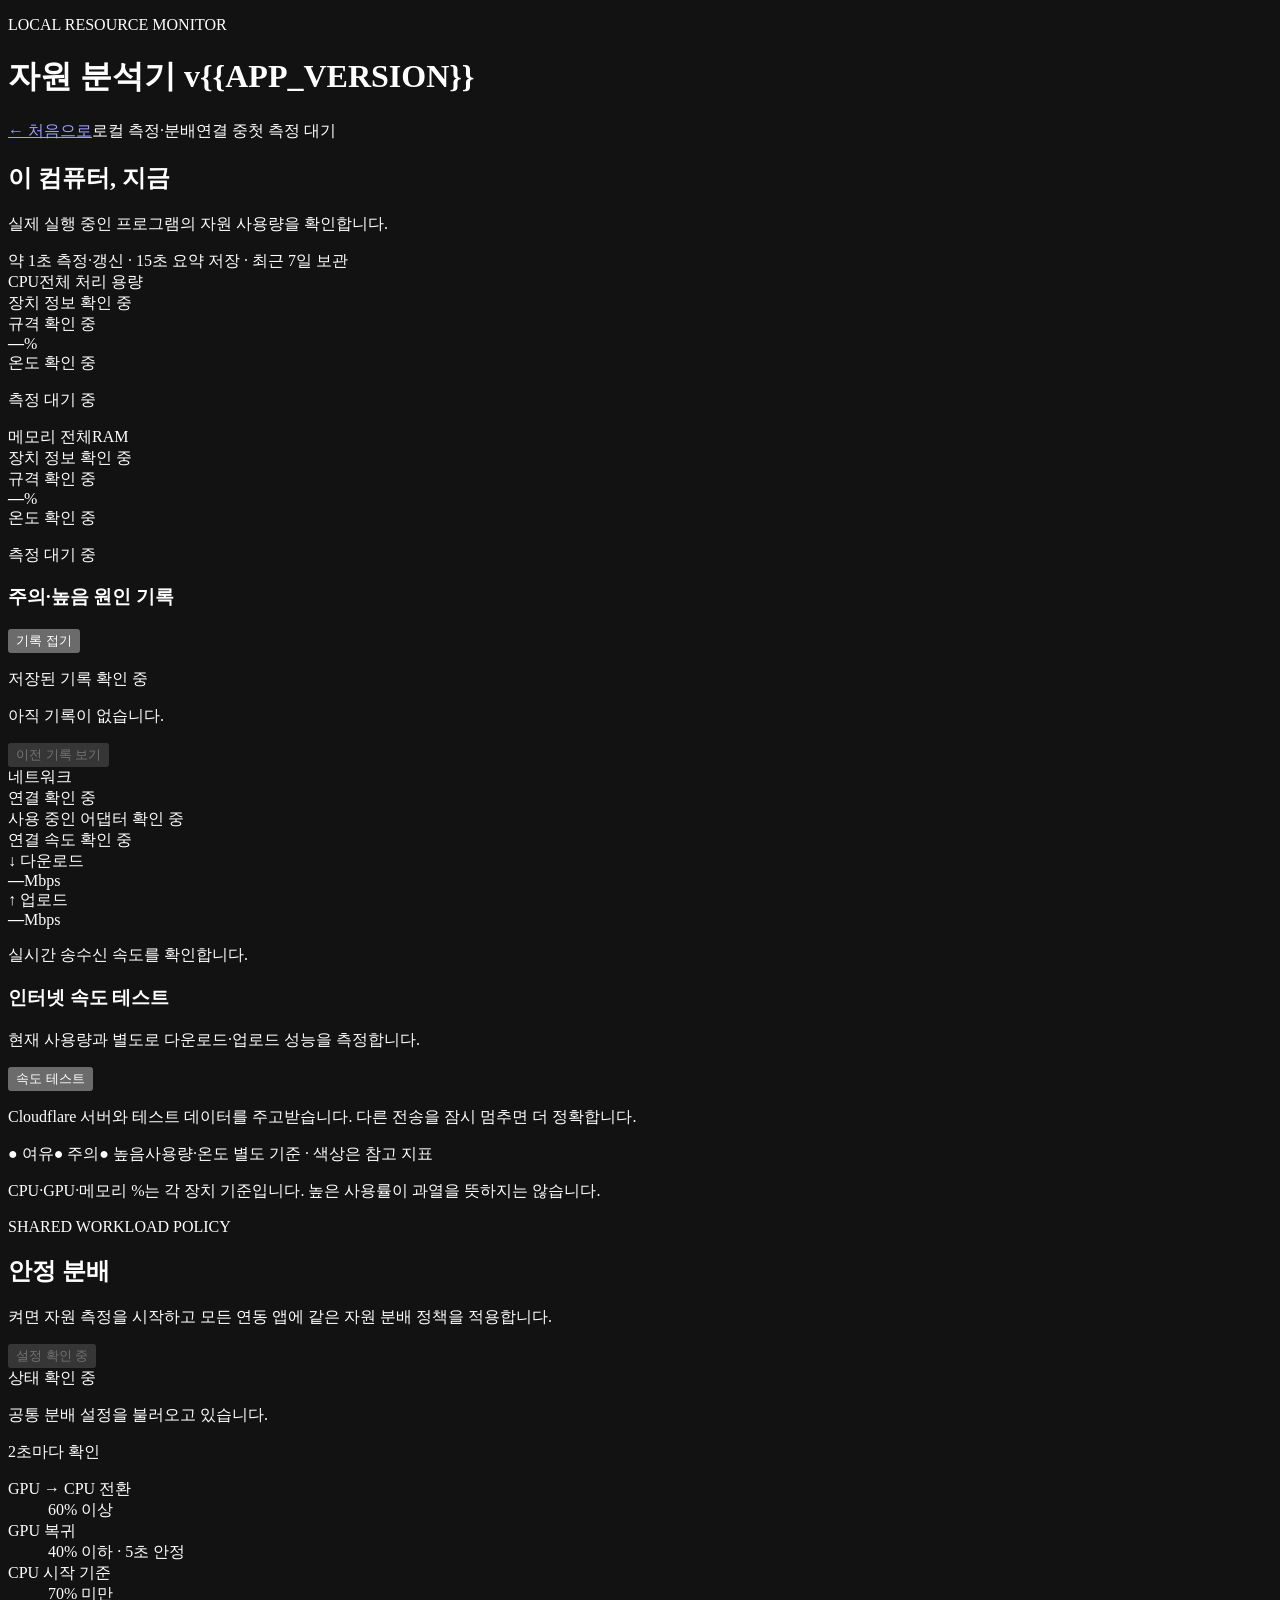
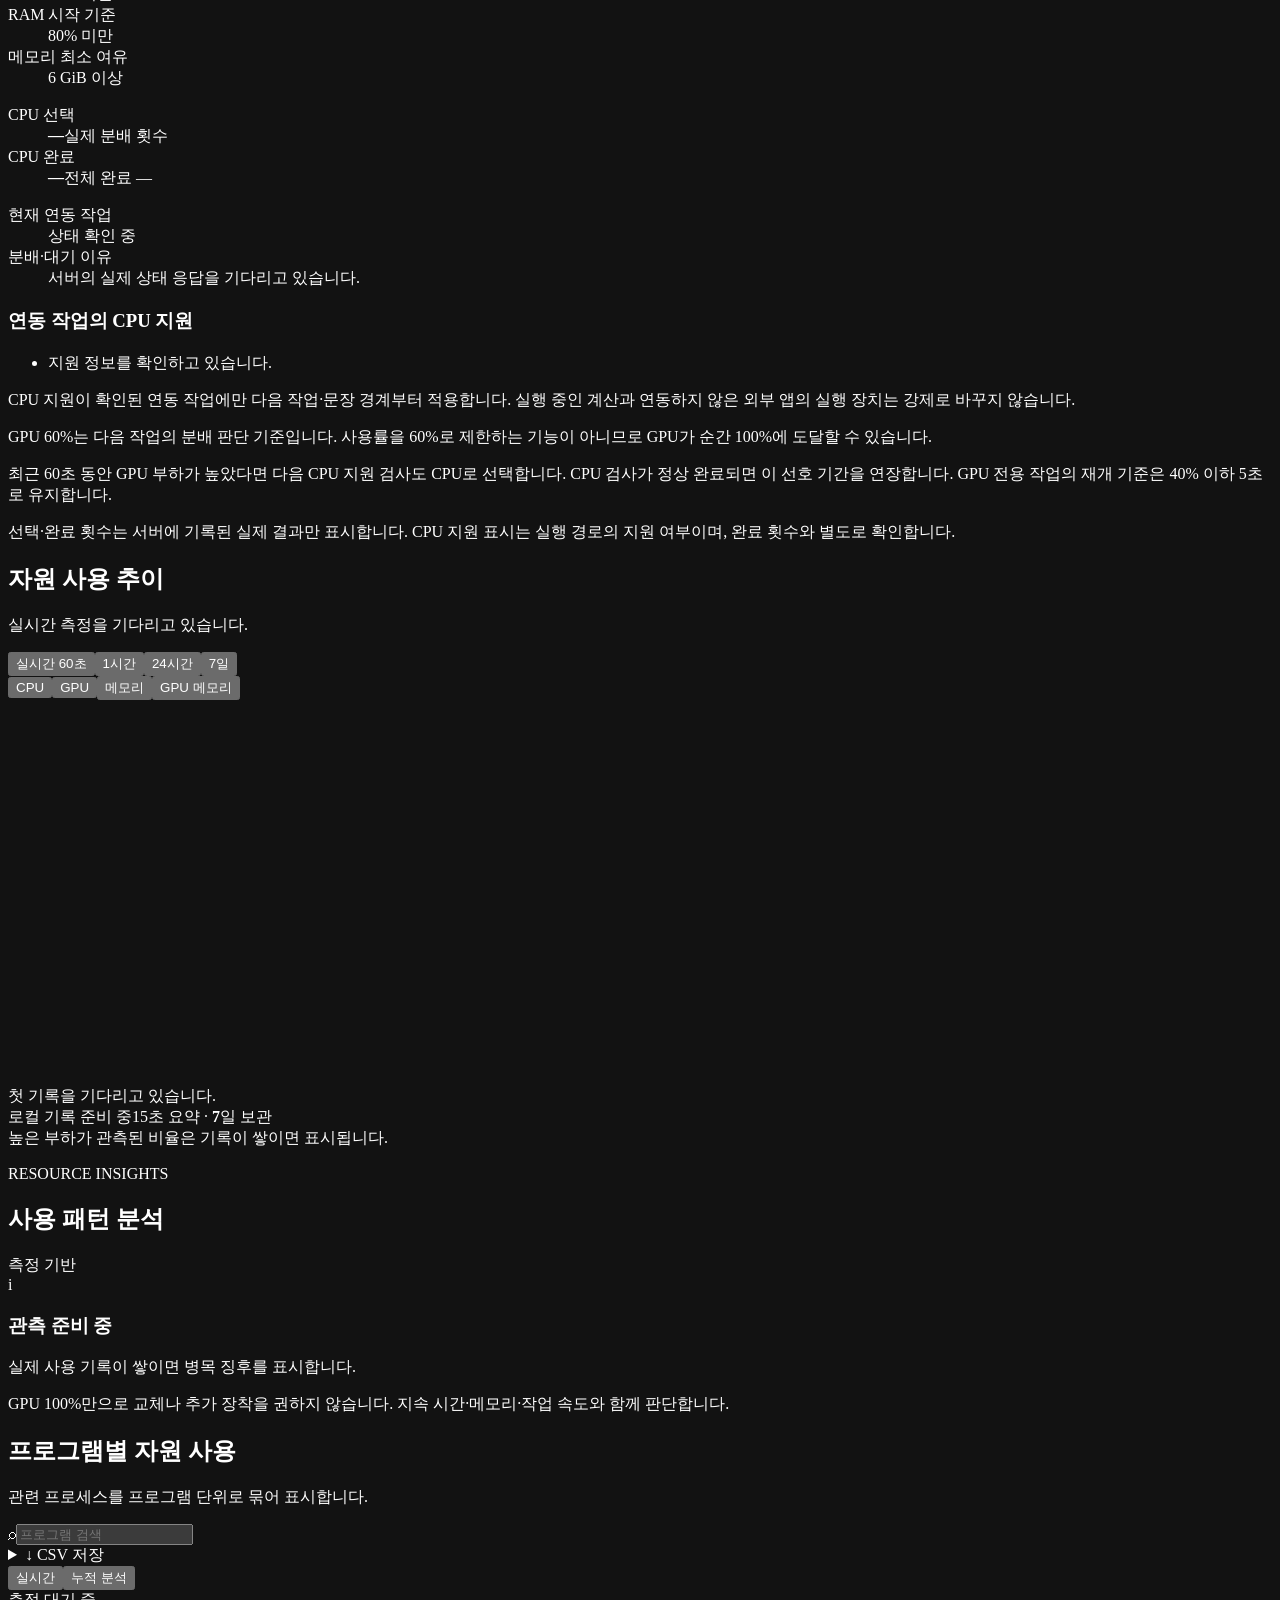
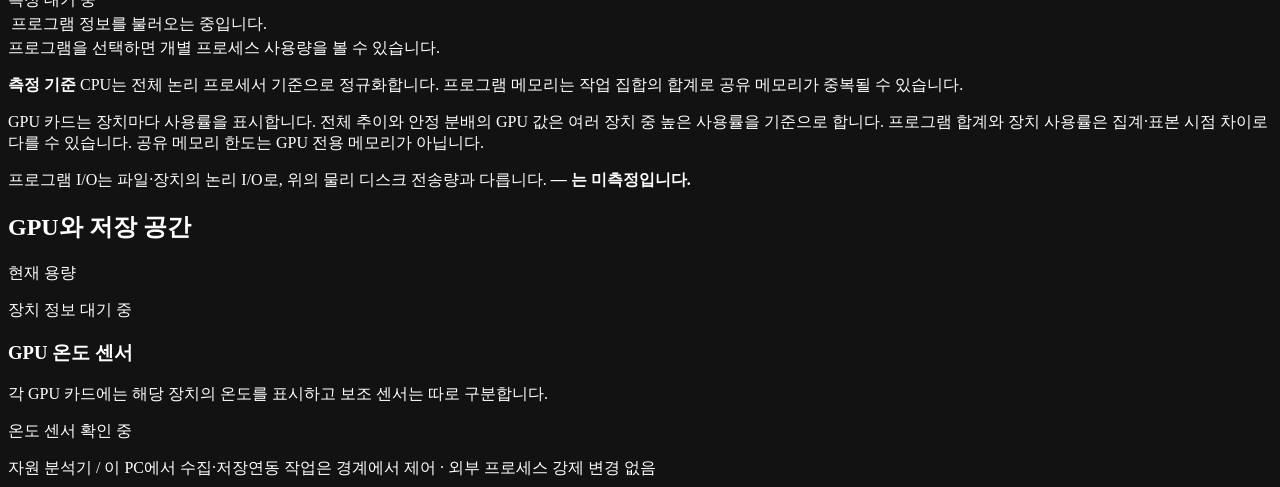
==== commit eb823375: "Show running app version beside Resource Analyzer title" ====
--- a/static/index.html
+++ b/static/index.html
@@ -14,7 +14,7 @@
 <body>
   <div class="app-shell">
     <header class="app-header">
-      <div class="brand"><div class="brand-mark" aria-hidden="true"><i></i><i></i><i></i></div><div><p class="eyebrow">LOCAL RESOURCE MONITOR</p><h1>자원 분석기</h1></div></div>
+      <div class="brand"><div class="brand-mark" aria-hidden="true"><i></i><i></i><i></i></div><div><p class="eyebrow">LOCAL RESOURCE MONITOR</p><h1>자원 분석기 <span id="app-version" class="app-version" title="현재 실행 중인 분석기 버전">v{{APP_VERSION}}</span></h1></div></div>
       <div class="header-status"><a class="home-link" href="/">← 처음으로</a><span class="read-only">로컬 측정·분배</span><span id="live-status" class="live-status waiting"><i></i>연결 중</span><span id="last-update" class="muted">첫 측정 대기</span></div>
     </header>
 
